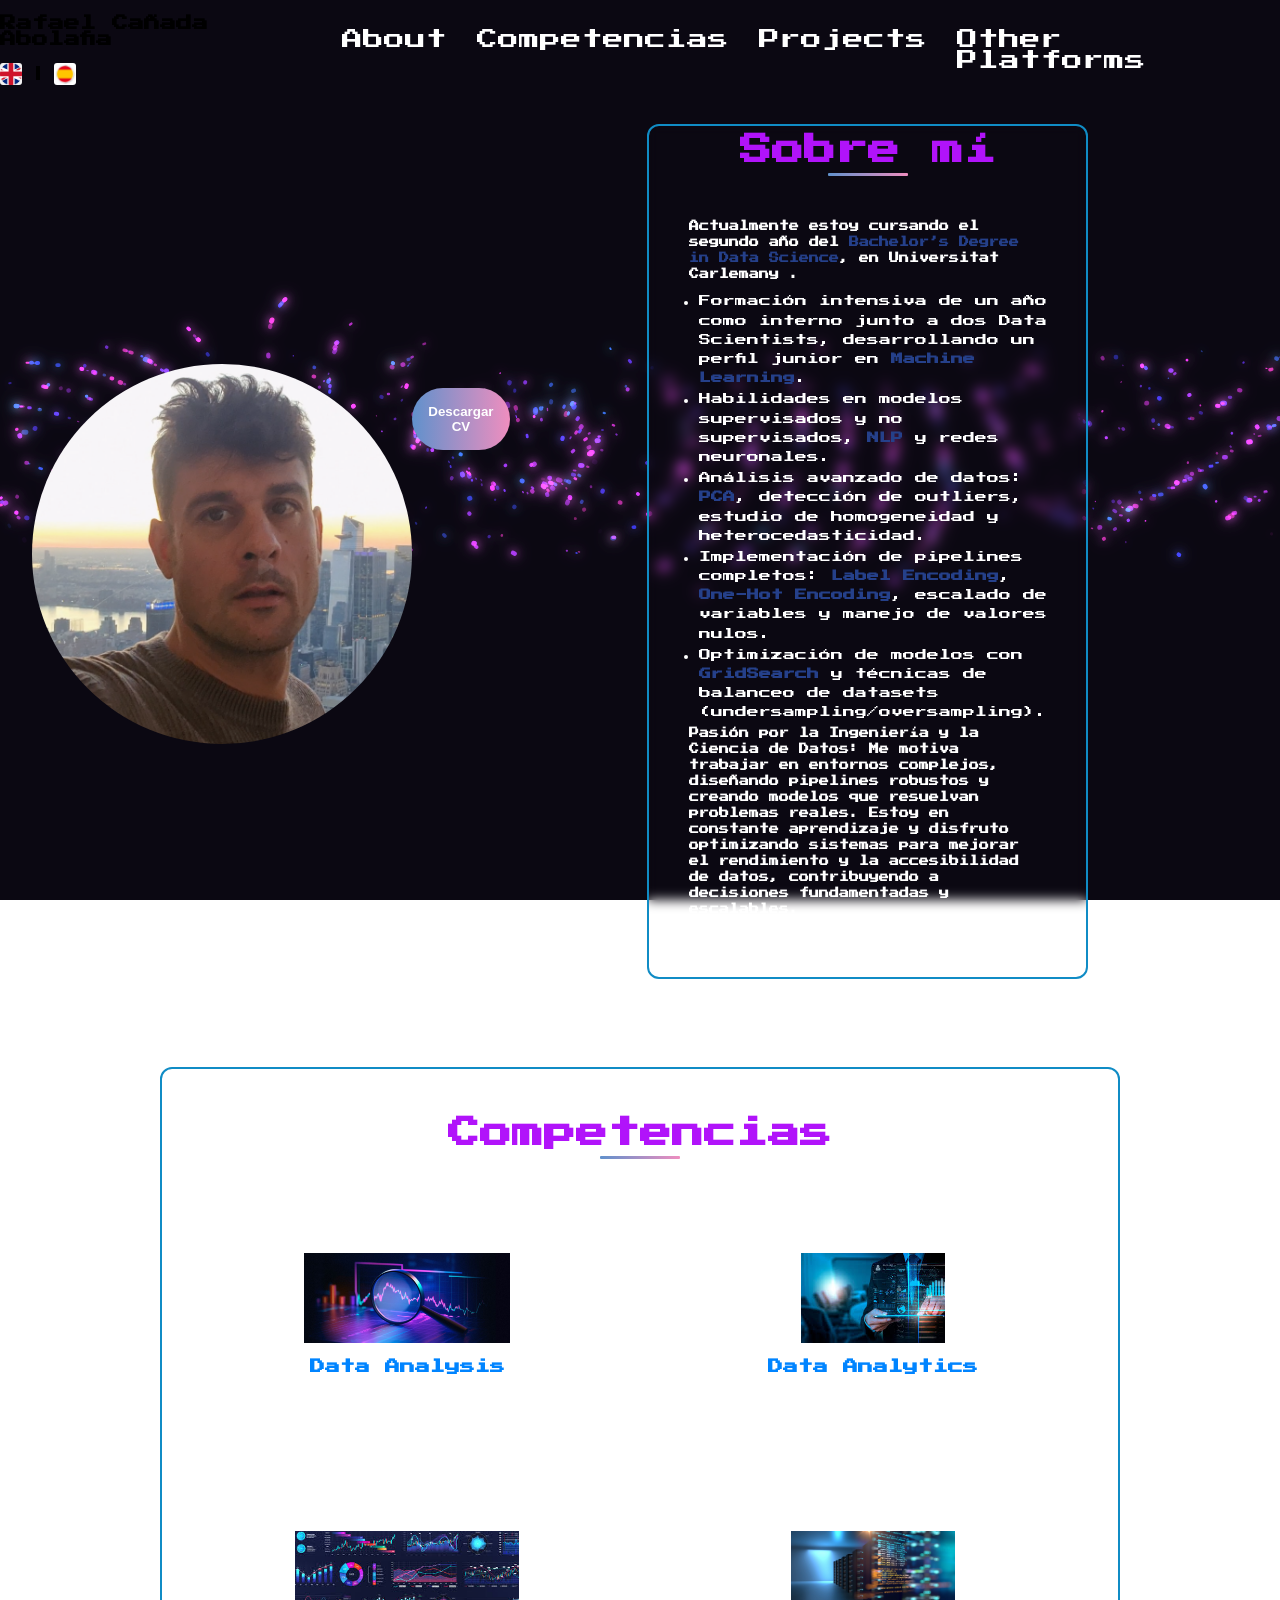
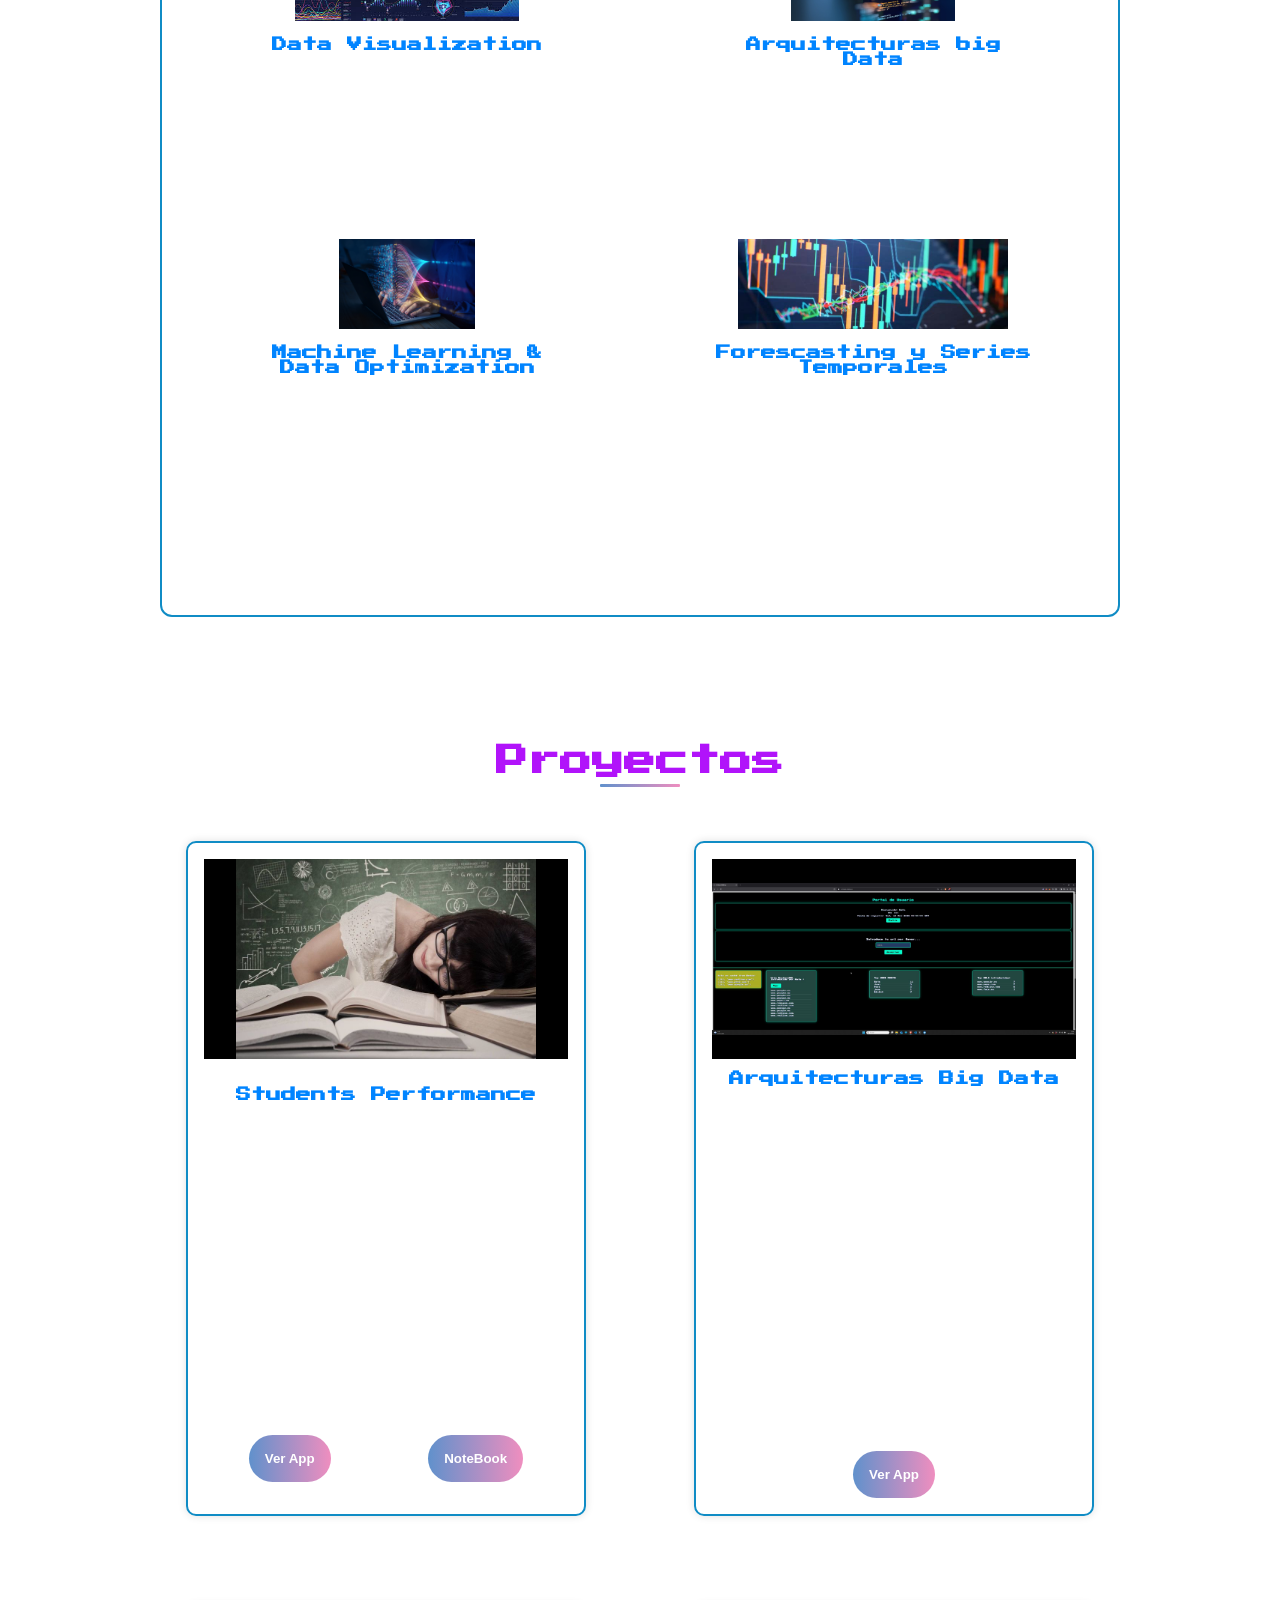
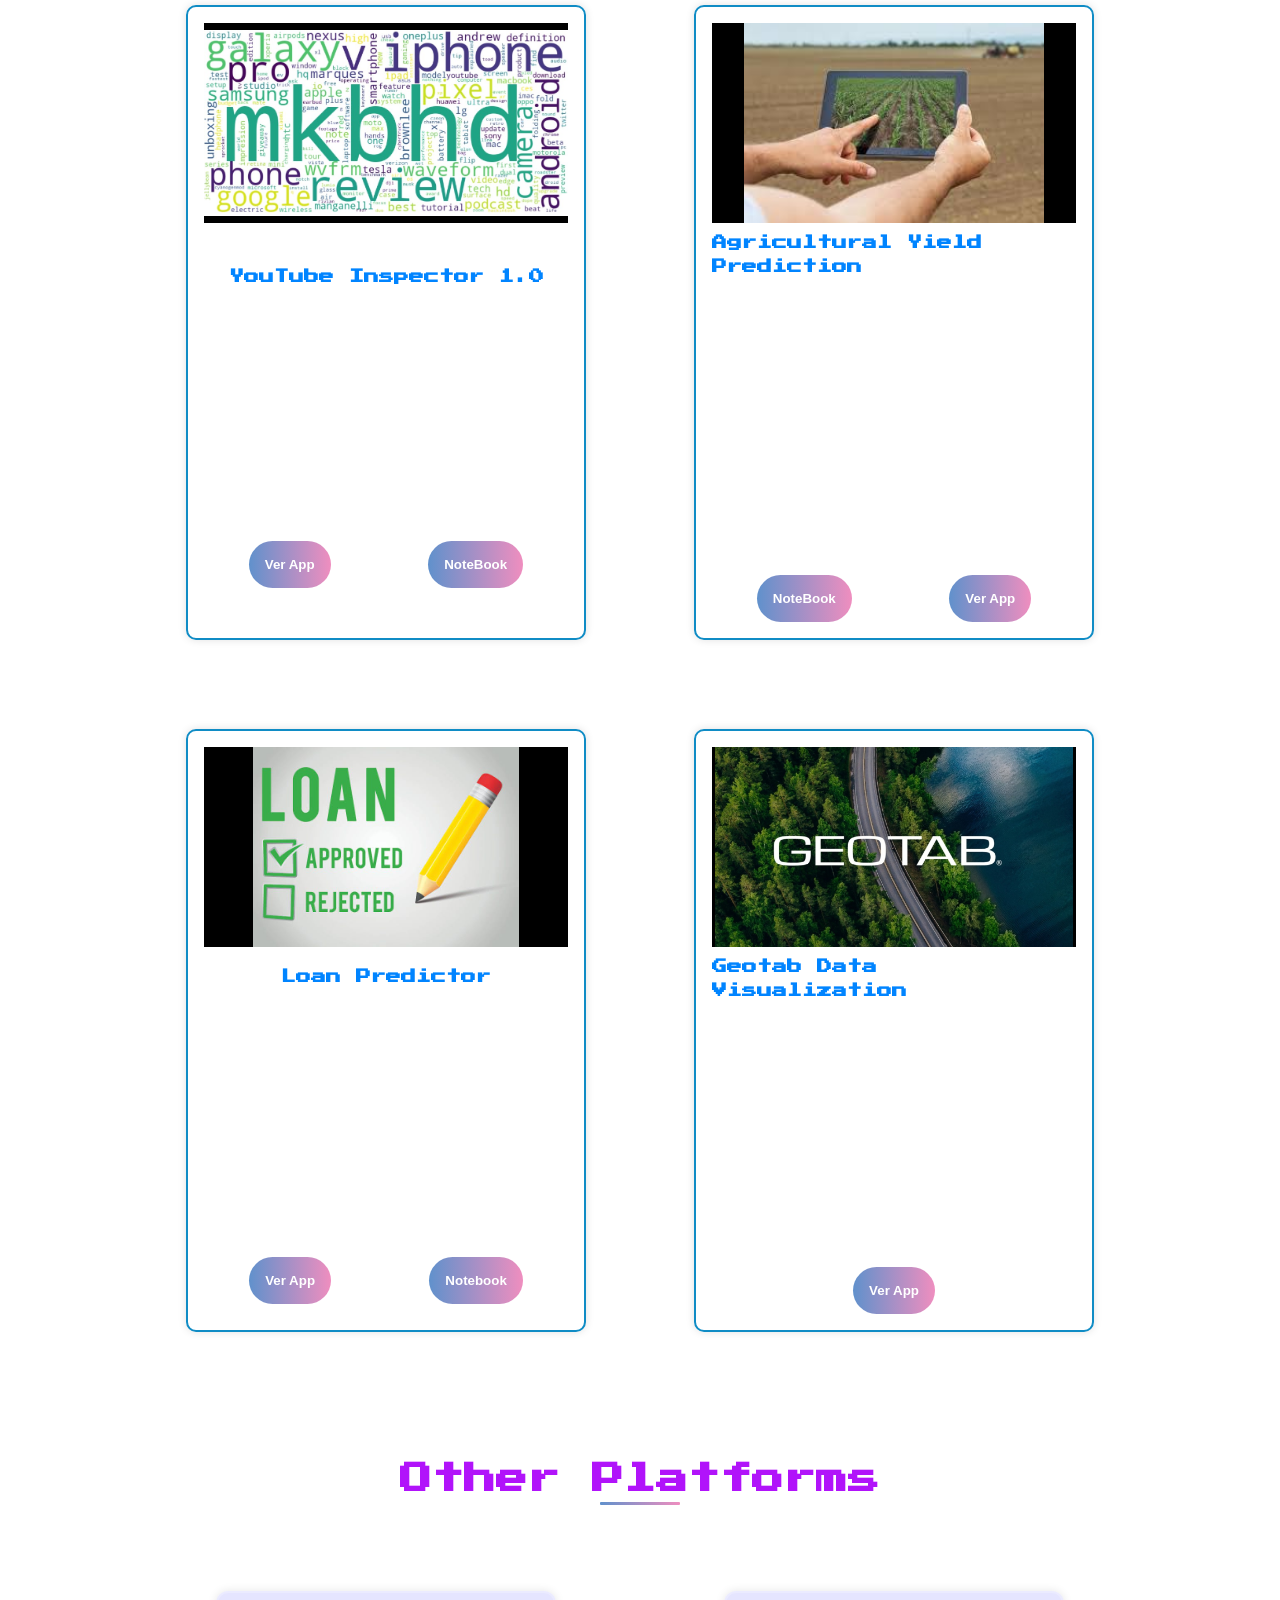
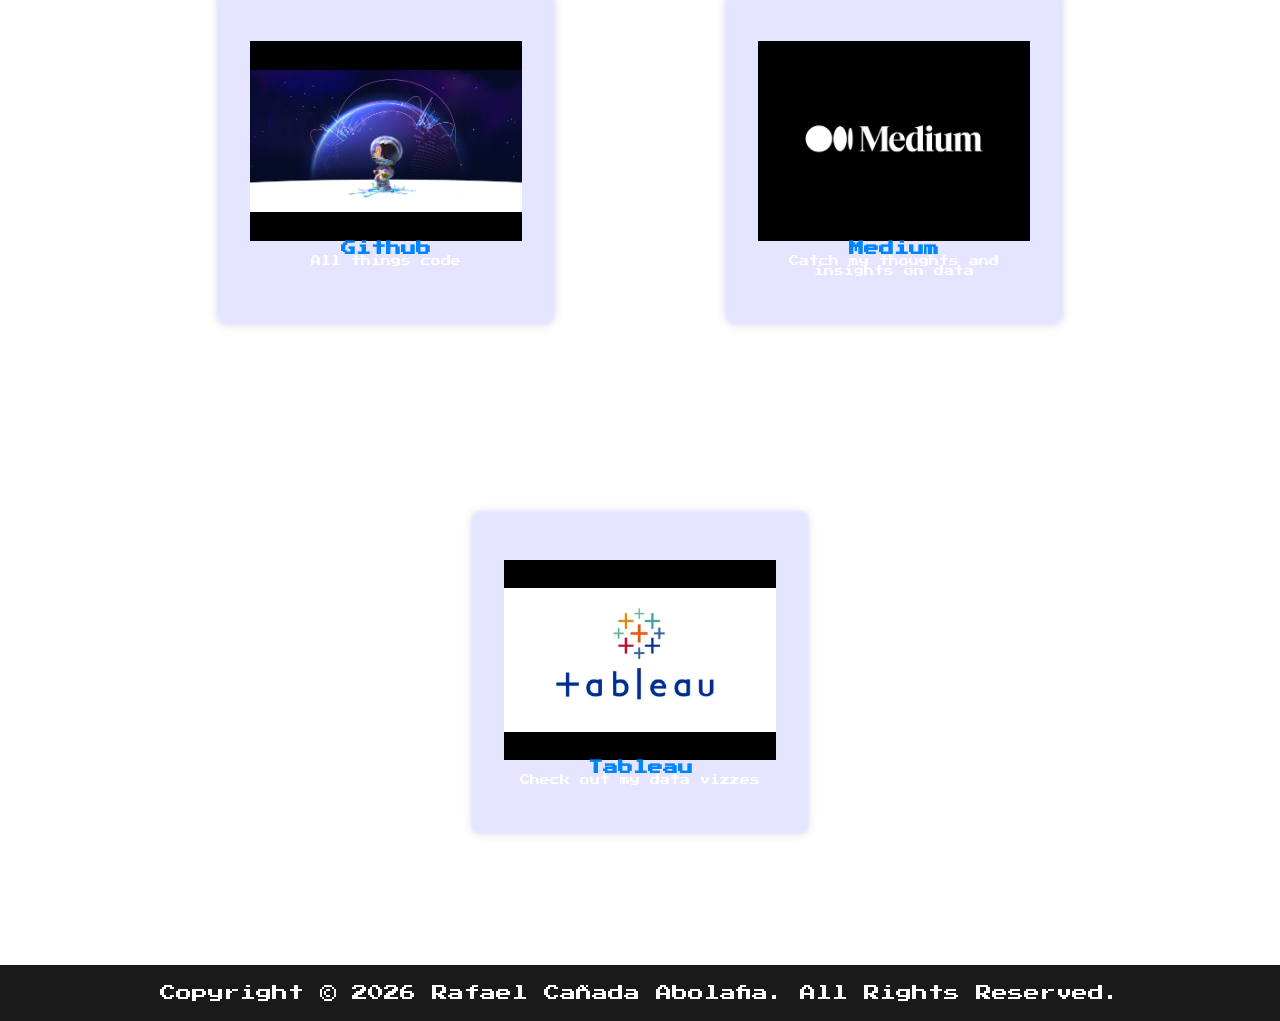
==== index.html @ ab8c044e "primera" ====
<!DOCTYPE html>
<html lang="en">
    
<!-- Mirrored from lanre-akinbo.github.io/portfolio/ by HTTrack Website Copier/3.x [XR&CO'2014], Tue, 23 Dec 2025 14:40:33 GMT -->
<!-- Added by HTTrack --><meta http-equiv="content-type" content="text/html;charset=utf-8" /><!-- /Added by HTTrack -->
<head>
        
        <meta charset="UTF-8">
        <meta name="viewport" content="width=device-width, initial-scale=1.0">
        <title>Rafael Cañada Abolafia | Data Scientist</title>
        <link rel="stylesheet" href="style.css">
        <link rel="stylesheet" href="mediaqueries.css">
        <link rel="icon" href="assets/square_logo.png" type="image/x-icon">
        

        
    </head>    
<body class="demo-1">
    <div class="content content--canvas"></div>
    <header>
        <nav id="nav">
            <div class="header">
                <div class="logo">
                    
                    <h4 >Rafael Cañada Abolafia</h4>
                    <br>
                    <div class="language-switcher">
                <a href="index2.html" title="English">
                    <img src="assets/en.png" alt="English" class="lang-flag">
                </a>

                <span>|</span>

                <a href="index.html" title="Español">
                    <img src="assets/es.png" alt="Español" class="lang-flag">
                </a>
                </div>
                </div>
                <ul class="nav-links">
                    <li><a href="#about">About</a></li>
                    <li><a href="#proficiencies">Competencias</a></li>
                    <li><a href="#projects">Projects</a></li>
                    <li><a href="#other-platforms">Other Platforms</a></li>
                    
                </ul>
            </div>
        </nav>
        <nav id="hamburger-nav">
            <div class="header">
                <div class="logo">
                    
                    
                </div>
                <div class="hamburger-menu">
                    <div class="hamburger-icon" onclick="toggleMenu()">
                        <span></span>
                        <span></span>
                        <span></span>
                    </div>
                    <div class="menu-links">
                        <li><a href="#about" onclick="toggleMenu()">About </a></li>
                        <li><a href="#proficiencies" onclick="toggleMenu()">Competencias</a></li>
                        <li><a href="#projects" onclick="toggleMenu()">Projects</a></li>
                        <li><a href="#other-platforms" onclick="toggleMenu()">Other Platforms</a></li>
                        
                    </div>
                </div>
            </div>
        </nav>
    </header>
    <main>
        
        <section id="profile">
            <div class="section_pic_container">
                <img src="assets/profile.png" alt="Rafael Cañada Abolafia" class="profile-pic" />
                <div class="btn_container">
                    <a href="assets/CV_Rafael_Cañada_Abolafia.pdf" download>
                        <button class="btn btn_color project_btn">Descargar CV</button>
                    </a>
                </div>
                <p class="section_text_p2"></p>
                <div class="btn_container">
                    
                </div>
            </div>
            <div class="section_text">
                <section id="about">
            
            <h1 class="title_2">Sobre mí</h1>
            <div class="text_container">
                <p>Actualmente estoy cursando el segundo año del <strong>Bachelor’s Degree in Data Science</strong>, en Universitat Carlemany .</p>


                <ul>
                    <li>Formación intensiva de un año como interno junto a dos Data Scientists, desarrollando un perfil junior en <strong>Machine Learning</strong>.</li>
                    <li>Habilidades en modelos supervisados y no supervisados, <strong>NLP</strong> y redes neuronales.</li>
                    <li>Análisis avanzado de datos: <strong>PCA</strong>, detección de outliers, estudio de homogeneidad y heterocedasticidad.</li>
                    <li>Implementación de pipelines completos: <strong>Label Encoding</strong>, <strong>One-Hot Encoding</strong>, escalado de variables y manejo de valores nulos.</li>
                    <li>Optimización de modelos con <strong>GridSearch</strong> y técnicas de balanceo de datasets (undersampling/oversampling).</li>
                </ul>
                <p>Pasión por la Ingeniería y la Ciencia de Datos: Me motiva trabajar en entornos complejos, diseñando pipelines robustos y creando modelos que resuelvan problemas reales. Estoy en constante aprendizaje y disfruto optimizando sistemas para mejorar el rendimiento y la accesibilidad de datos, contribuyendo a decisiones fundamentadas y escalables.</p>


            </div>

        </section>
                
            </div>
        </section>
        
        <section id="proficiencies">
            
            <h1 class="title_2">Competencias</h1>
            <div class="text_container">
                <!--<p>Puedo optimizar tus datos para obtener mejores resultados, tomar decisiones informadas y lograr ahorros de costes. Mi dominio de herramientas técnicas como SQL, Python, HTML y CSS, junto con el uso de librerías de ciencia de datos y machine learning como scikit-learn, combinado con sólidas habilidades blandas, me permite desarrollar soluciones de datos con impacto real.</p>-->

            </div>
            <div class="article_container">
                <article>
                    <img src="assets/data-analysis.png" alt="Data Analysis Icon" class="icon"/>
                    <div>
                        <h3>Data Analysis</h3>
                        <p>Descubro insights ocultos y patrones en los datos para identificar tendencias, anomalías y oportunidades que impulsen la toma de decisiones basadas en datos.</p>

                    </div>
                </article>
                <article>
                    <img src="assets/data-analytics.png" alt="Data Analytics Icon" class="icon"/>
                    <div>
                        <h3>Data Analytics</h3>
                        <p>Aprovecho el poder del análisis avanzado, incluyendo modelos predictivos y soluciones de aprendizaje automático, para anticipar resultados, optimizar procesos y obtener una ventaja competitiva.</p>
                    </div>
                </article>
                <article>
                    <img src="assets/data-visualization.png" alt="Data Visualization Icon" class="icon"/>
                    <div>
                        <h3>Data Visualization</h3>
                        <p>Transforma datos complejos en narrativas visuales claras y atractivas. Crea dashboards e informes personalizados para mejorar la comunicación y la comprensión de los datos.</p>
                    </div>
                </article>
                
                <article>
                    <img src="assets/front-end-web-development.png" alt="Front End Web Development Icon" class="icon"/>
                    <div>
                        <h3>Arquitecturas big Data</h3>
                        <p>Diseño y desarrollo de arquitecturas Big Data para gestionar grandes volúmenes de información, integrando workers con Celery, aplicaciones web con Flask y bases de datos SQL y NoSql (Redis) para asegurar procesos escalables y eficientes.</p>
                    </div>
                </article>
                <article>
                    <img src="assets/machine_learning.png" alt="Machine Learning Icon" class="icon"/>
                    <div>
                        <h3>Machine Learning & Data Optimization</h3>
                        <p>Desarrollo y optimización de modelos de Machine Learning supervisados y no supervisados, incluyendo clustering, NLP y redes neuronales, aplicando técnicas como GridSearch y undersampling para obtener predicciones precisas y eficientes.</p>
                    </div>
                </article>
                <article>
                    <img src="assets/square_logo.png" alt="Forescasting y Series Temporales" class="icon"/>
                    <div>
                        <h3>Forescasting y Series Temporales</h3>
                        <p>He trabajado con forecasting y análisis de series temporales aplicados a la predicción en mercados de cripto y bursátiles. He analizado tendencias, estacionalidades y patrones temporales para modelar la evolución de los datos. Estas técnicas me han permitido realizar predicciones basadas en información histórica de forma eficiente.</p>
                    </div>
                </article>
                
            </div>
        </section>
        <section id="projects">
            
            <h1 class="title_2">Proyectos</h1>
            <div class="details_container">
                <div class="details_container color_container">
                    <div class="subdetail_container">
                        <img src="assets/cyclistic.png" class="project_img"/>
                        <h2 class="projects_subtitle">Students Performance</h2>
                        <p>Este proyecto se centra en la predicción de calificaciones de exámenes utilizando el Huber Regressor, un modelo de regresión robusto capaz de manejar outliers. Se analizaron los datos con visualizaciones de variables continuas y categóricas para comprender mejor el dataset. Se construyó un pipeline que gestiona valores nulos y codificación de variables categóricas, rellenando los faltantes con la moda. Además, se empleó GridSearch para ajustar los hiperparámetros y optimizar el rendimiento del modelo. </p>
                        <div class="btn_container">
                            <button class="btn btn_color project_btn"
                                onclick="window.open('https://student-performancee.streamlit.app/', '_blank')">
                                Ver App
                            </button>
                        </div>
                        <div class="btn_container">
                            <button class="btn btn_color project_btn"
                                onclick="window.open('https://github.com/falin23333/Student-Performance/blob/main/students.ipynb', '_blank')">
                                NoteBook
                            </button>
                        </div>

                    </div>
                    <div class="subdetail_container">
                        <img src="assets/stock-price-web-app.jpg" class="project_img"/>
                        <h2 class="projects_subtitle">Arquitecturas Big Data</h2>
                        <p>Flask + Celery + Redis + Supabase Este proyecto pone en práctica los fundamentos básicos de una arquitectura Big Data y sistemas escalables, enfocándose en la gestión eficiente de grandes volúmenes de información sin saturar la base de datos. En lugar de acceder directamente a la base de datos ante múltiples peticiones simultáneas, se aplica una arquitectura asíncrona y desacoplada para reducir latencia y evitar cuellos de botella. La solución se basa en Flask como servidor web, Redis como sistema de caché y cola FIFO, Celery para el procesamiento asíncrono de tareas y Supabase (PostgreSQL) como base de datos para la persistencia final de los datos.</p>
                        <div class="btn_container">
                            <button class="btn btn_color project_btn"
                                onclick="window.open('https://github.com/falin23333/Arquitecturas_Big_data', '_blank')">
                                Ver App
                            </button>
                        </div>

                    </div>
                    <div class="subdetail_container">
                        <img src="assets/mkbhd-youtube.jpg" class="project_img"/>
                        <h2 class="projects_subtitle">YouTube Inspector 1.0</h2>
                        <p>
                        <strong>YT Sentiment Inspector v1.0</strong> analiza comentarios de hasta cinco vídeos de YouTube para evaluar el sentimiento del público. Incluye WordClouds, gráficos de frecuencia y detección de sarcasmo y lenguaje ofensivo con modelo previamente entrenados con XGBClassifier, utilizando NLTK (SIA) para un análisis fiable.
                        </p>

                        <div class="btn_container">
                            <button class="btn btn_color project_btn"
                                onclick="window.open('https://ytsentimentinspector-aqfycymbe3vtlucpfvsjag.streamlit.app/', '_blank')">
                                Ver App
                            </button>
                        </div>

                        <div class="btn_container">
                            <button class="btn btn_color project_btn"
                                onclick="window.open('https://github.com/falin23333/YT_Sentiment_Inspector/blob/main/YT_Predictor.ipynb', '_blank')">
                                NoteBook
                            </button>
                        </div>
                       
                    </div>
                    <div class="subdetail_container">
                        <img src="assets/clustering-analysis.jpg" class="project_img"/>
                        <h2 class="projects_subtitle">Agricultural Yield Prediction</h2>
                        <p>
                        <br>
                        Dataset: 28,242 records with agricultural production and environmental factors across multiple countries.<br>
                        Features: rainfall, temperature, pesticide usage, crop type, geographic area.<br>
                        Goal: Predict crop yield (<em>hg/ha</em>) using Machine Learning.<br>
                        Performance: <strong>MSE:</strong> 147,928,888.34, <strong>RMSE:</strong> 12,162.60, <strong>MAE:</strong> 3,653.40, <strong>R²:</strong> 0.98.<br>
                        Insights: Understand how climate and environmental conditions affect agricultural productivity.
                        </p>

                        <div class="btn_container">
                            <button class="btn btn_color project_btn"
                                onclick="window.open('https://github.com/falin23333/CROPv3/blob/main/notebook.ipynb', '_blank')">
                                NoteBook
                            </button>
                        </div>

                        <div class="btn_container">
                            <button class="btn btn_color project_btn"
                                onclick="window.open('https://github.com/falin23333/CROPv3', '_blank')">
                                Ver App
                            </button>
                        </div>
                        
                    </div>
                    <div class="subdetail_container">
                        <img src="assets/loan.png" class="project_img"/>
                        <h2 class="projects_subtitle">Loan Predictor</h2>
                        <p>
                        <strong>Predicción de Riesgo Hipotecario</strong>. Proyecto de Machine Learning orientado a predecir si un cliente pagará su deuda bancaria. Tras un análisis EDA y el tratamiento del fuerte desbalanceo de clases, se entrenaron y evaluaron múltiples modelos. El modelo final seleccionado fue <strong>AdaBoost</strong>, integrado en un pipeline de preprocesamiento y optimización con GridSearch, alcanzando un <strong>Accuracy del 87%</strong>, <strong>Recall del 69%</strong> y <strong>Precision del 100%</strong>.
                        </p>

                       <div class="btn_container">
                            <button class="btn btn_color project_btn"
                                onclick="window.open('https://github.com/falin23333/LOAN', '_blank')">
                                Ver App
                            </button>
                        </div>
                        <div class="btn_container">
                            <button class="btn btn_color project_btn"
                                onclick="window.open('https://github.com/falin23333/LOAN/blob/main/loan.ipynb', '_blank')">
                                Notebook
                            </button>
                        </div>

                    </div>
                    <div class="subdetail_container">
                        <img src="assets/churn.png" class="project_img"/>
                        <h2 class="projects_subtitle">Geotab Data Visualization</h2>
                        
                        <p>
                        Proyecto práctico utilizando la <strong>API de Geotab</strong> para la <strong>visualización de datos en tiempo real</strong>. 
                        En este proyecto analizo kilómetros recorridos fuera de horario, dentro de la jornada laboral, errores de los vehículos y su ubicación. 
                        También genero <strong>gráficos interactivos</strong> y mapas de <strong>puntos calientes</strong> que muestran las zonas donde los vehículos suelen transitar con mayor frecuencia, 
                        aplicando técnicas de análisis de telemetría para una mejor eficiencia operativa.
                        </p>
                        

                        <div class="btn_container">
                            <button class="btn btn_color project_btn"
                                onclick="window.open('https://appgeo-kp6hw2qejh2hgswvzeaqpr.streamlit.app/', '_blank')">
                                Ver App
                            </button>
                        </div>

                         
                    </div>
                </div>
            </div>      
        </section>
        <section id="other-platforms">
            
            <h1 class="title_2">Other Platforms</h1>
            <div class="details_container">
                <div class="details_container color_container">
                    <div class="sub-detail_container">
                        <a href="https://github.com/falin23333" class="platform-link">
                            <img src="assets/github.jpg" class="project_img" />
                            <h2 class="projects_subtitle">Github</h2>
                            <p>All things code</p>
                        </a>
                    </div>
                    <div class="sub-detail_container">
                        <a href="" class="platform-link">
                            <img src="assets/medium.png" class="project_img" />
                            <h2 class="projects_subtitle">Medium</h2>
                            <p>Catch my thoughts and insights on data</p>
                        </a>
                    </div>
                    <div class="sub-detail_container">
                        <a href="" class="platform-link">
                            <img src="assets/tableau.jpg" class="project_img" />
                            <h2 class="projects_subtitle">Tableau</h2>
                            <p>Check out my data vizzes</p>
                        </a>
                    </div>
                </div>
            </div>
        </section>        
        
        <footer class="footer">
            <p>Copyright &#169; 2026 Rafael Cañada Abolafia. All Rights Reserved.</p>
        </footer>
    </main>
    <script src="js/noise.min.js"></script>
    <script src="js/util.js"></script>
    <script src="js/swirl.js"></script>
    <script src="script.js"></script>
    <!-- EmailJS -->
    
</body>

<!-- Mirrored from lanre-akinbo.github.io/portfolio/ by HTTrack Website Copier/3.x [XR&CO'2014], Tue, 23 Dec 2025 14:40:39 GMT -->
</html>
---- style.css ----
/* GENERAL */

/*@import url('https://fonts.googleapis.com/css2?family=Poppins:wght@300;400;500;600&amp;display=swap');*/
@import url('https://fonts.googleapis.com/css2?family=Open+Sans:ital,wght@0,300..800;1,300..800&family=Press+Start+2P&family=Roboto:ital,wght@0,100..900;1,100..900&display=swap');
.press-start-2p-regular {
  font-family: "Press Start 2P", system-ui;
  font-weight: 400;
  font-style: normal;
}
* {
    margin: 0;
    padding: 0;
    box-sizing: border-box;
}
.profile-pic {
    width: 380px;       /* Ajusta el tamaño que necesites */
    height: 380px;      /* Mantén ancho y alto iguales para un círculo perfecto */
    border-radius: 50%; /* Esto hace que la imagen sea circular */
    object-fit: cover;  /* Asegura que la imagen mantenga su proporción y se recorte correctamente */
}
.content--canvas {
    position: fixed;
    inset: 0;
    z-index: -1;
    pointer-events: none;
    background: radial-gradient(circle at center, rgba(20,15,40,0.8) 0%, rgba(15,10,30,1) 100%);
}

canvas {
    position: absolute;
    inset: 0;
    width: 100%;
    height: 100%;
}
.language-switcher {
    display: flex;
    align-items: center;
    gap: 8px;
}

.lang-flag {
    width: 22px;
    height: 16px;
    object-fit: cover;
    border-radius: 3px;
    cursor: pointer;
    transition: transform 0.2s ease, opacity 0.2s ease;
}

.lang-flag:hover {
    transform: scale(1.1);
    opacity: 0.85;
}
html, body {
    background:transparent;
    font-family: "Press Start 2P", system-ui;
}
.text_container {
    color: white;              /* Texto blanco */
    background: transparent;    /* Fondo transparente si el contenedor es morado */
    padding: 20px;              /* Espacio interno */
    line-height: 1.6;           /* Mejor lectura */
    font-size: 12px;            /* Tamaño legible */
    font-family: "Press Start 2P", system-ui;
    text-align: center;           /* Alinea todo el texto a la izquierda */
}

.text_container ul {
    list-style: disc;           /* Viñetas normales */
    padding-left: 10px;         /* Separación de la lista del borde */
    margin-top: 10px;
    text-align: left; 
}

.text_container ul li {
    margin-bottom: 2px;        /* Separación entre ítems */
    color: white;               /* Asegura que el texto de la lista sea blanco */
}

.text_container strong {
    color: #25408a;            /* Amarillo para resaltar lo importante */
}
h1 {
    color: #ffffff;
}
h2 {
    color: #0084ff;
    
}
h3 {
    color: #bbbbbb;
    font-size: 2px;
}
html {
    scroll-behavior: smooth;
}

p {
    color: #ffffff; /* letraws del proyectos */
    
}

/* TRANSITION */

a,
.btn {
    transition: color 0.3s ease, background-color 0.3s ease;
}

/* DESKTOP NAV */

.header {
    width: 100%;
    padding: 15px 0px;
    display: flex;
    justify-content: space-around;
    align-items: center;
}

nav {
    width: 100%;
    display: flex;
    align-items: center;
}

nav ul {
    list-style: none;
    display: flex;
    margin-right: 20px;
}

nav ul li {
    margin: 0 15px;
}

.nav-links {
    list-style: none;
    margin-top: 0;
    font-size: 1.3rem;
}

.logo img {
    max-width: 50px;
    height: auto;
}

a {
    color: rgb(255, 255, 255);
    text-decoration: none;
    text-decoration-color: white;
}

a:hover {
    color: rgb(96, 145, 204);
    text-decoration: underline;
    text-underline-offset: 1rem;
    text-decoration-color: rgb(96, 145, 204);
}

/* HAMBURGER MENU */

#hamburger-nav {
    display: none;
}

.hamburger-menu {
    position: relative;
    display: inline-block;
}

.hamburger-icon {
    display: flex;
    flex-direction: column;
    justify-content: space-between;
    height: 24px;
    width: 30px;
    cursor: pointer;
}

.hamburger-icon span {
    width: 100%;
    height: 2px;
    background-color: black;
    transition: all 0.3 ease-in-out;
}

.menu-links {
    position: absolute;
    top: 100%;
    right: 0%;
    background-color: white;
    width: fit-content;
    max-height: 0;
    overflow: hidden;
    transition: all 0.3 ease-in-out;
}

.menu-links a {
    display: block;
    padding: 10px;
    text-align: center;
    font-size: 1.2rem;
    color: rgb(65, 71, 126);
    text-decoration: none;
    transition: all 0.3 ease-in-out;
}

.menu-links a:hover {
    color: rgb(96, 145, 204);
}

.menu-links li {
    list-style: none;
}

.menu-links.open {
    max-height: 300px;
}

.hamburger-icon.open span:nth-child(1) {
    transform: rotate(45deg) translate(10px, 5px);
}

.hamburger-icon.open span:nth-child(2) {
    opacity: 0;
}

.hamburger-icon.open span:nth-child(3) {
    transform: rotate(-45deg) translate(10px, -5px);
}

.hamburger-icon span:nth-child(1),
.hamburger-icon span:nth-child(2),
.hamburger-icon span:nth-child(3) {
    transform: none;
}

/* SECTIONS */

main {
    margin-top: 60px;
}

section {
    padding-top: 4vh;
    margin: 0 10rem;
    box-sizing: border-box;
    min-height: fit-content;
}

.section-container {
    display: flex;
}

/* PROFILE SECTION */

#profile {
    display: flex;
    justify-content: center;
    align-items: center;
    gap: 5rem;
    height: 15vh;
}

.section_pic_container {
    display: flex;
    height: 375px;
    width: 375px;
    margin: auto 0;
}

.section_text {
    align-self: center;
    text-align: center;
}

.section_text p {
    font-weight: 600;
}

.section_text_p1 {
    text-align: center;
}

.section_text_p2 {
    font-size: 1.5rem;
    margin-bottom: 1rem;
}

.title_1 {
    font-family: 'Franklin Gothic Medium', 'Arial Narrow', Arial, sans-serif;
    font-size: 40px;
    text-align: right;
    padding: auto;
    color: #25408a;

}

.btn_container {
    margin-top: 1.5rem;
    text-align: center;
    
}

.btn_color {
    background: linear-gradient(90deg, #6091cc, #ef8ebf);
    border: none;
    color: white;
    padding: 1rem 1rem;
    font-weight: 600;
    border-radius: 2rem;
    cursor: pointer;
    transition: background-color 0.3s ease, transform 0.2s ease;
}

.btn_color:hover {
    background-color: #4f7ebf;
    transform: scale(1.05);
}

/* ABOUT SECTION */

#about {
    padding: 4rem 0;
    text-align: center;
    padding: 0.5rem 1.2rem;
    border: 2px solid rgb(16, 140, 197);
    border-radius: 12px;
    background: transparent;
    backdrop-filter: blur(6px);
    font-size: 8px;
    
}

.title_2 {
    font-size: 2.0rem;
    position: relative;
    color: #b113fa;
}

.title_2::after {
    content: "";
    position: absolute;
    bottom: -10px;
    left: 50%;
    transform: translateX(-50%);
    width: 80px;
    height: 3.5px;
    background: linear-gradient(90deg, #6091cc, #ef8ebf);
    border-radius: 1px;
}

.text_container {
    margin: 2rem auto;
    text-align: right;
    
}

.text_container p {
    
    color: #ffffff;
    line-height: 1.6;
    text-align: left;
    font-size: 10px;
}

/* PROFICIENCIES SECTION */

#proficiencies {
    text-align: center;
    display: inline-block;

    padding: 3rem 2rem;

    border: 2px solid rgb(16, 140, 197);
    border-radius: 12px;
    /*background: rgba(139, 89, 131, 0.1);*/
    backdrop-filter: blur(6px);
    font-size: 10px;
    margin-top: 4rem;
    margin-bottom: 4rem;
}
.article_container {
    display: flex;
    flex-wrap: wrap;
    justify-content: space-around;
    gap: 2.5rem;
    
    
}
footer.footer {
    background-color: #1a1a1a; /* Aquí pones el color que quieras */
    color: white; /* Cambia el color del texto para que contraste */
    padding: 20px; /* Ajusta el padding si quieres más espacio */
    text-align: center; /* Centra el texto */
}
article {
    display: flex;
    flex-direction: column;
    align-items: center;
    max-width: 320px;
    text-align: center;
}

article .icon {
    cursor: pointer;
    height: 90px;
    margin-bottom: 1rem;
}

article h3 {
    font-size: 15px;
    color: #0084ff;
    margin-bottom: 12px;
}

article p {
    color: #ffffff;
    line-height: 1.5;
    text-align: justify;
}

/* PROJECTS SECTION */

#projects {
    padding: 4rem 0;
    text-align: center;
}

.details_container {
    display: flex;
    flex-wrap: wrap;
    justify-content: space-around;
    gap: 3.5rem;
    margin-top: 1rem;
    font-size: 10px;
    color: #ffffff;
    margin-bottom: 1px;
    
    
    
}

.subdetail_container {
    /*background-color: rgb(148, 168, 187);*/
    
    border-radius: 10px;
    padding: 1rem 1rem;   /* ⬅ menos espacio interno */
    max-width: 400px;        /* ⬅ más estrecho */
    text-align: left;

    box-shadow: 0px 0px 8px rgba(0, 0, 0, 0.12);
    transition: transform 0.2s ease-in-out;
    
    border: 2px solid rgb(16, 140, 197);
    /*background: rgba(139, 89, 131, 0.1);*/
    backdrop-filter: blur(5px);
    margin-bottom: 12px;
    font-size: 15px;
    display: flex;
    flex-wrap: wrap;
    justify-content: space-around;
    gap: 0.5rem;
    margin-top: 2rem;
    font-size: 10px;
    color: #ffffff;
    margin-bottom: 1px;
    line-height: 1.6;
     /* ⬅ cambiar la fuente de los proyectos */
}
       /* ⬅ menos espacio vertical */
    


.subdetail_container:hover {
    transform: scale(1.02);
    box-shadow: 0px 0px 15px rgba(0, 0, 0, 0.2);
}

.project_img {
    width: 100%;
    height: 200px;
    object-fit: contain;
    background-color: #000; /* opcional */
}

/* OTHER PLATFORMS SECTION */

#other-platforms {
    padding: 4rem 0;
    text-align: center;
}

.sub-detail_container {
    
    border: 1px solid #ddd;
    border-radius: 5px;
    padding: 1.5rem;
    max-width: 340px;
    text-align: center;
    box-shadow: 0px 0px 10px rgba(0, 0, 0, 0.1);
    transition: transform 0.2s ease-in-out;
    text-align: center;
    display: inline-block;

    padding: 3rem 2rem;

    border: 2px solid rgba(255, 255, 255, 0.25);
    border-radius: 12px;
    background: rgba(4, 0, 255, 0.1);
    backdrop-filter: blur(6px);

    margin-top: 4rem;
    margin-bottom: 4rem;
}

.sub-detail_container:hover {
    transform: scale(1.02);
    box-shadow: 0px 0px 15px rgba(0, 0, 0, 0.2);
}

a.platform-link {
    color: black;
    text-decoration: none;
    text-decoration-color: none;
}

/* CONTACT SECTION */

#contact {
    padding: 4rem 0;
    text-align: center;
}

.contact-container {
    display: flex;
    flex-wrap: wrap;
    justify-content: space-around;
    gap: 2rem;
    padding: 2rem;
}

.contact-card {
    flex: 1;
    text-align: left;
}

.contact-form {
    max-width: 400px;
    margin: 0 auto;
}

.form-group {
    margin-bottom: 1rem;
}

label {
    display: block;
    font-weight: 600;
    margin-bottom: 0.5rem;
}

.form-group input,
.form-group textarea {
    width: 100%;
    padding: 0.5rem;
    font-size: 1rem;
    border: 1px solid #ccc;
    border-radius: 5px;
}

textarea {
    resize: none;
}

.submit-button {
    background: linear-gradient(90deg, #6091cc, #ef8ebf);
    border: none;
    color: white;
    padding: 1rem 2rem;
    font-weight: 600;
    border-radius: 5px;
    cursor: pointer;
    transition: background-color 0.3s ease, transform 0.2s ease;
}

.submit-button:hover {
    background-color: #4f7ebf;
    transform: scale(1.05);
}

.contact-info {
    text-align: left;
    flex: 1;
    max-width: 400px;
}

.info-item {
    display: flex;
    align-items: center;
    margin-bottom: 0.3rem;
}

.contact-icon {
    width: 24px;
    height: 24px;
    margin-right: 1rem;
}

.contact-info h2 {
    font-size: 1.5rem;
}

.contact-info a {
    color: #ffffff;
    text-decoration: none;
}

.contact-info a:hover {
    color: rgb(96, 145, 204);
}

/* FOOTER SECTION */

footer {
    padding: 2rem 0;
    text-align: center;
    background-color: #F9F9F7;
}

footer p {
    margin: 0;
}

footer p::before {
    font-size: 1.2rem;
    margin-right: 0.5rem;
}
---- mediaqueries.css ----
@media screen and (max-width: 1400px) {
    #profile {
        height: 83vh;
        margin-bottom: 6rem;
    }
    .about-containers {
        flex-wrap: wrap;
    }
}

@media screen and (max-width: 1200px) {
    #nav {
        display: none;
    }
    #hamburger-nav {
        display: flex;
    }
    #experience, .experience-details-container {
        margin-top: 2rem;
    }
    #about {
        padding: 0 0;
    }
    #profile,
    .section-container {
        display: block;
    }
    section, .section-container {
        height: fit-content;
    }
    section {
        margin: 0 5%;
    }
    .section_pic_container {
        width: 275px;
        height: 275px;
        margin: 0 auto 2rem;
    }
    .about-containers {
        margin-top: 0;
    }
    article {
        max-width: 300px;
    }
    article .icon {
        height: 90px;
    }
    .subdetail_container {
        max-width: 470px;
    }
    .sub-detail_container {
        max-width:300px ;
    }
}

@media screen and (max-width: 768px) {
    .header {
        padding: 15px 20px;
        justify-content: space-between;
    }
    .hamburger-icon {
        width: 25px;
    }
    .logo img {
        max-width: 35px;
    }
    #profile {
        height:72vh;
        margin-bottom: 0;
    }
    .about-containers, .contact-info-upper-container,
    .btn-container {
        flex-wrap: wrap;
    }
    .menu-links a, .nav-links li a {
        font-size: 0.9rem;
    }
    article, .sub-detail_container, .subdetail_container, .info-item p, .contact-info a {
        font-size:0.9rem;
    }
    .nav-links {
        flex-direction: column;
        gap: 0.5rem;
        text-align: center;
    }
    .section_pic_container {
        width: 250px;
        height: 250px;
        margin: 0 auto 2rem;
    }
    .section_text {
        width: 100%;
    }
    .section_text_p1 {
        font-size: 0.8rem;
    }
    .section_text_p2 {
        font-size: 1rem;
    }
    .title_1, .title_2 {
        font-size: 1.6rem;
    }
    .title_2::after {
        width: 70px;
    }
    .text-container {
        text-align: justify;
    }
    .text_container p {
        font-size: 0.9rem;
        line-height: 1.4;
    }
    #about, #proficiencies, #other-platforms {
        padding: 0 0;
    }
    #proficiencies {
        margin-top:5rem;
    }
    #projects {
        padding: 5rem 0;
    }
    #contact {
        padding: 2.5rem 0;
        margin-top: 2.5rem;
    }
    .article_container {
        gap: 0;
    }
    article {
        max-width: 100%;
    }
    article .icon {
        height: 70px;
    }
    article h3, .projects_subtitle, .contact-info h2 {
        font-size: 1rem;
    }
    .details_container {
        gap: 2rem;
    }
    footer {
        padding: 1rem 0;
    }    
    footer p {
        font-size: 0.7rem;
    }
    .btn_container {
        margin-top: 1rem;
        text-align: center;
    }
    .btn_color {
        padding: 0.8rem 1rem;
        font-size: 0.8rem;
    }
    .btn_color:hover {
        transform: scale(1);
    }
    .subdetail_container {
        max-width: 325px;
    }
    .sub-detail_container {
        max-width: 250px;
    }
    article p {
        text-align: center;
    }
    .text_container p {
        text-align: center;
    }
    .contact-container {
        flex-direction: column;
        padding-bottom: 0rem;
    }
    .contact-card {
        max-width: 100%;
    }
    .contact-info {
        max-width: 100%;
        text-align: center;
    }
    .form-group input,
    .form-group textarea {
        width: 100%;
    }
    .submit-button {
        width: 100%;
        font-size: 0.8rem;
        margin-top: 1rem;
    }
    .info-item {
        text-align: center;
        justify-content: center;
        margin-bottom: 0.25rem;   
    }
    label {
        font-size: 0.85rem;
        margin-bottom: 0.25rem;
    }
}

@media screen and (max-width: 600px) {
    main {
        margin-top: 40px;
    }
}
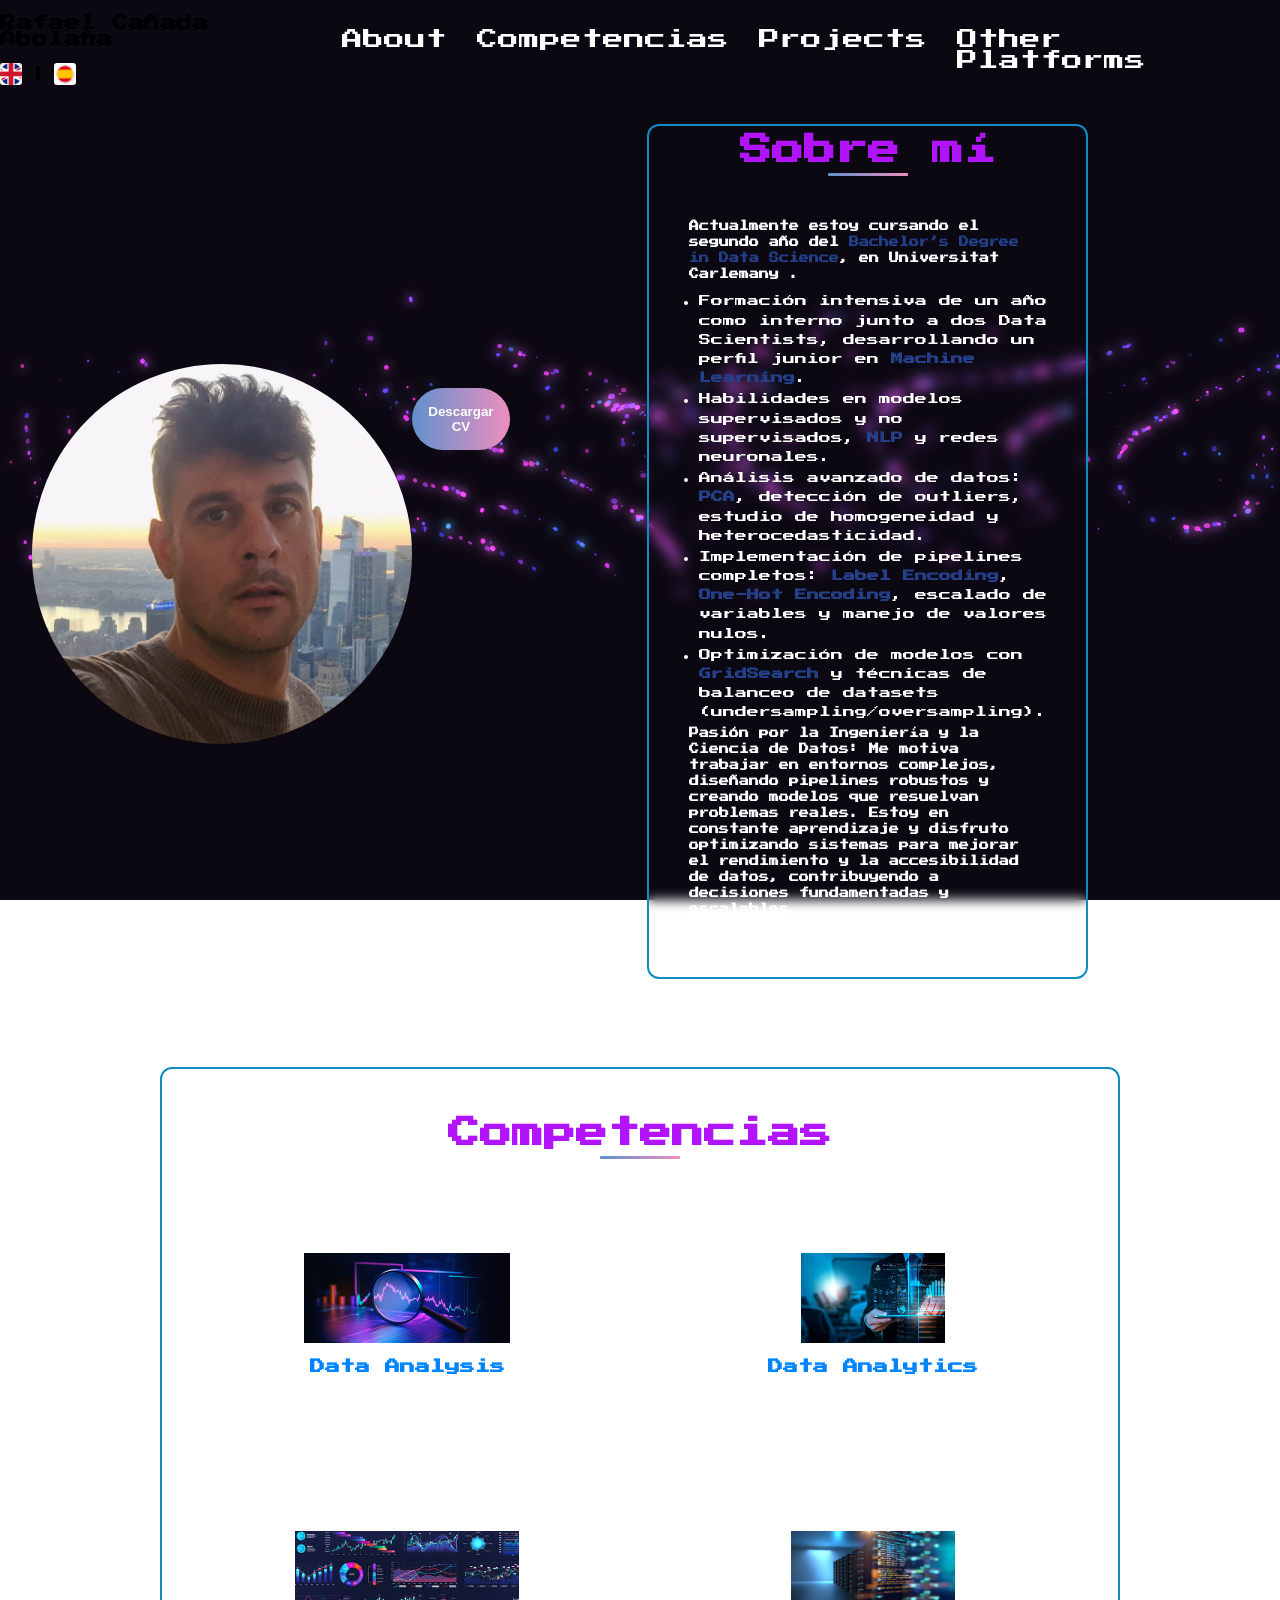
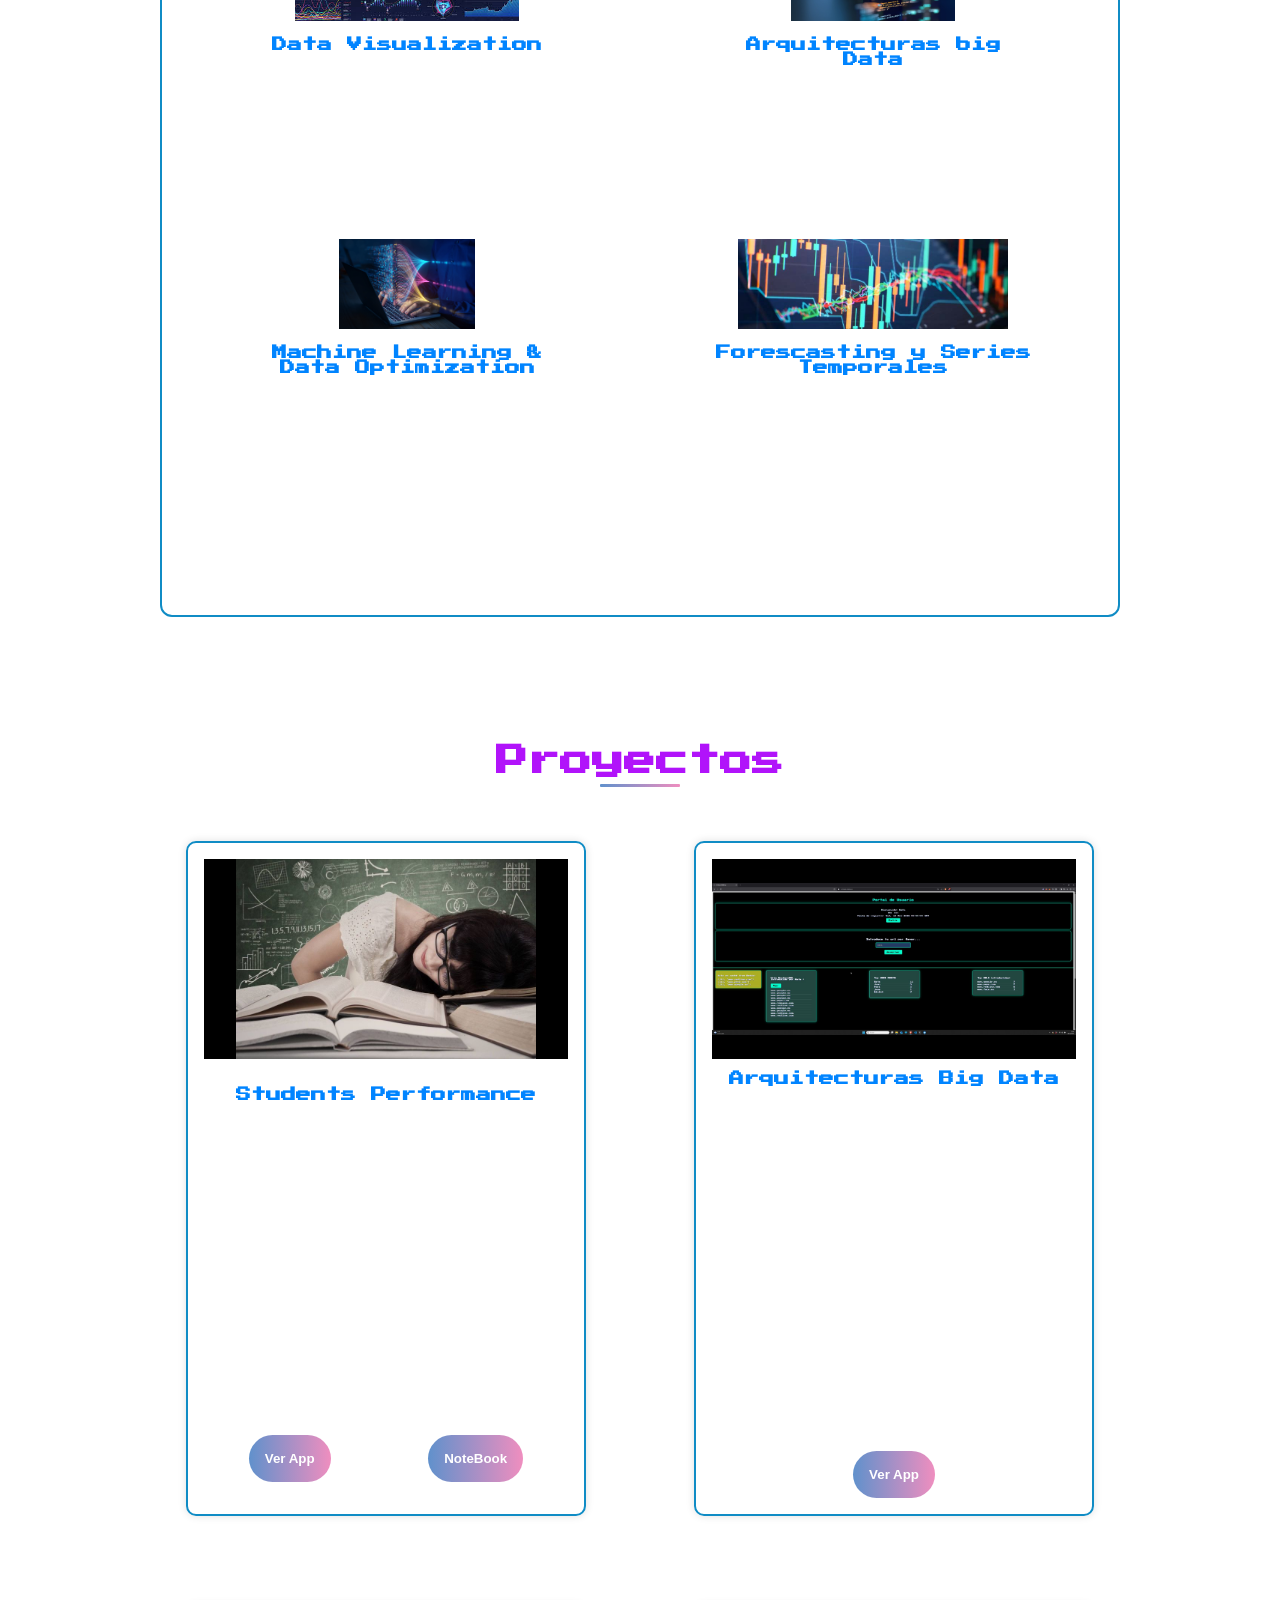
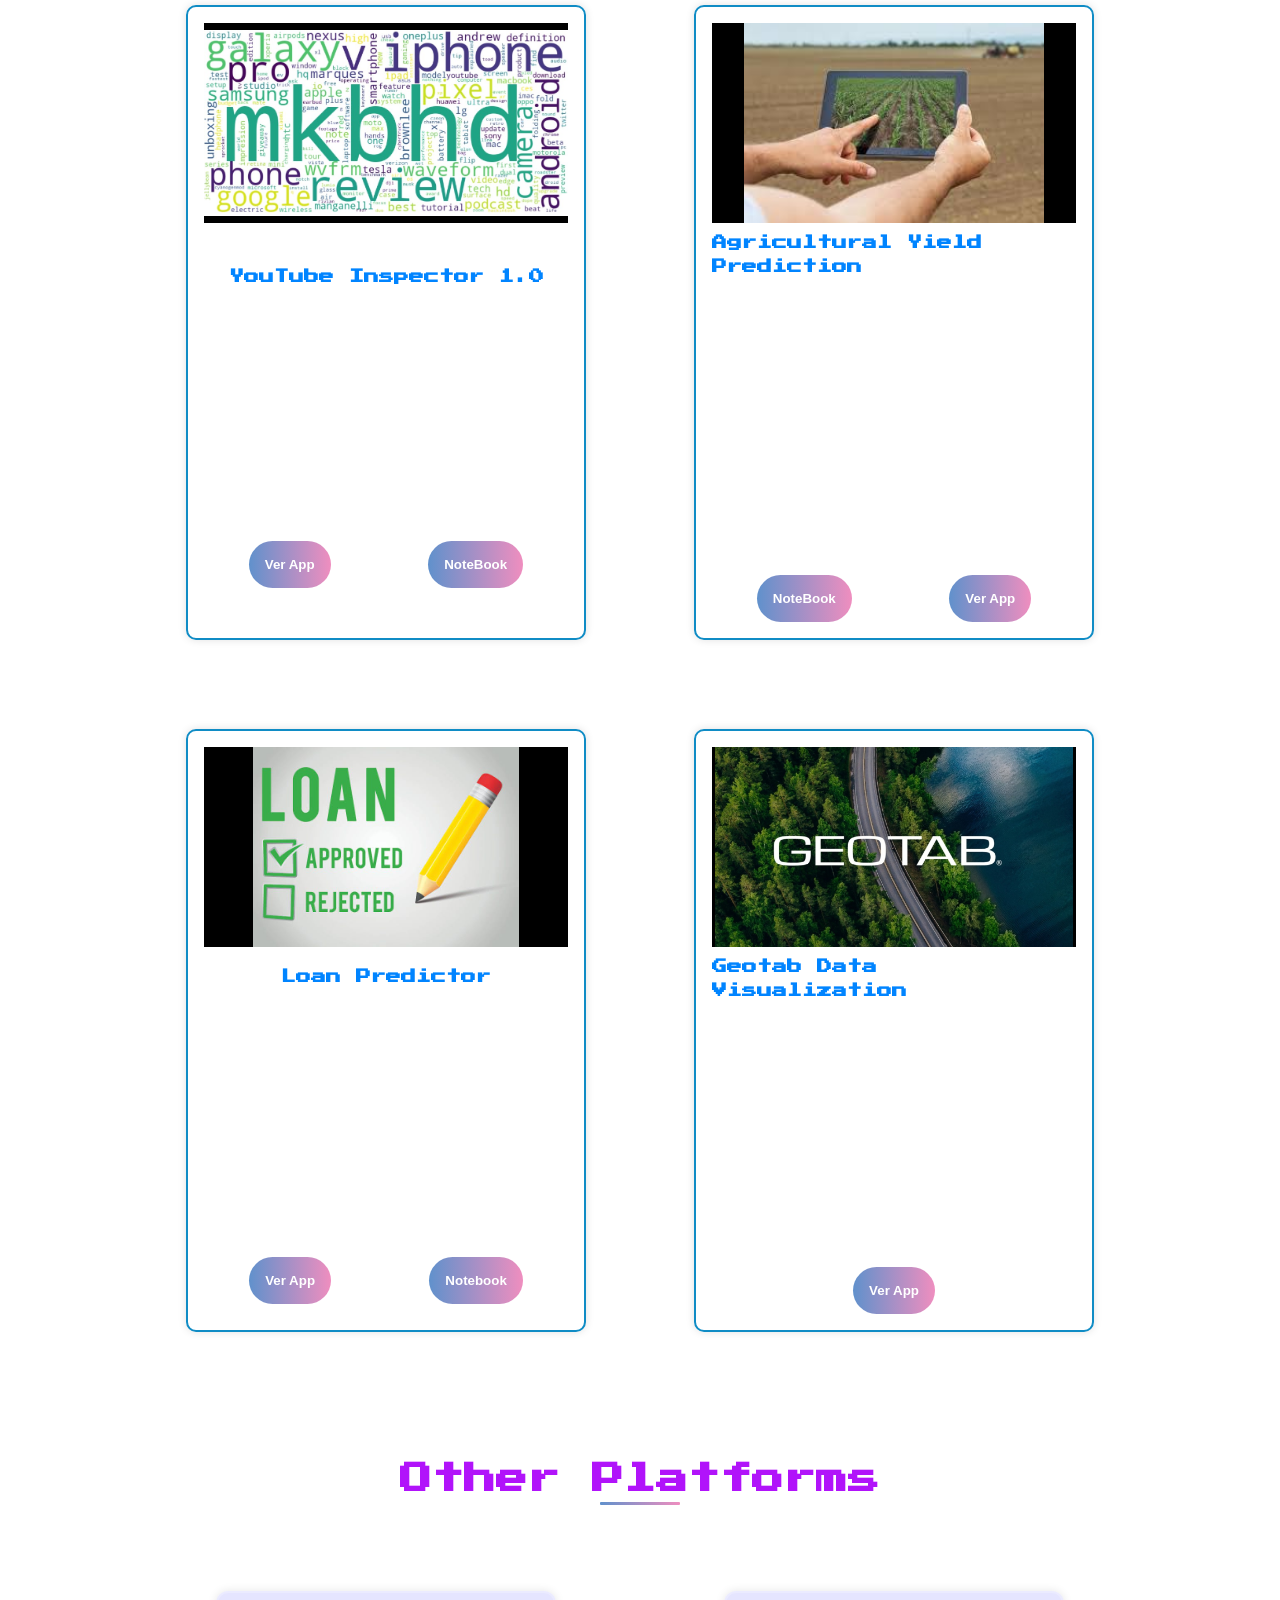
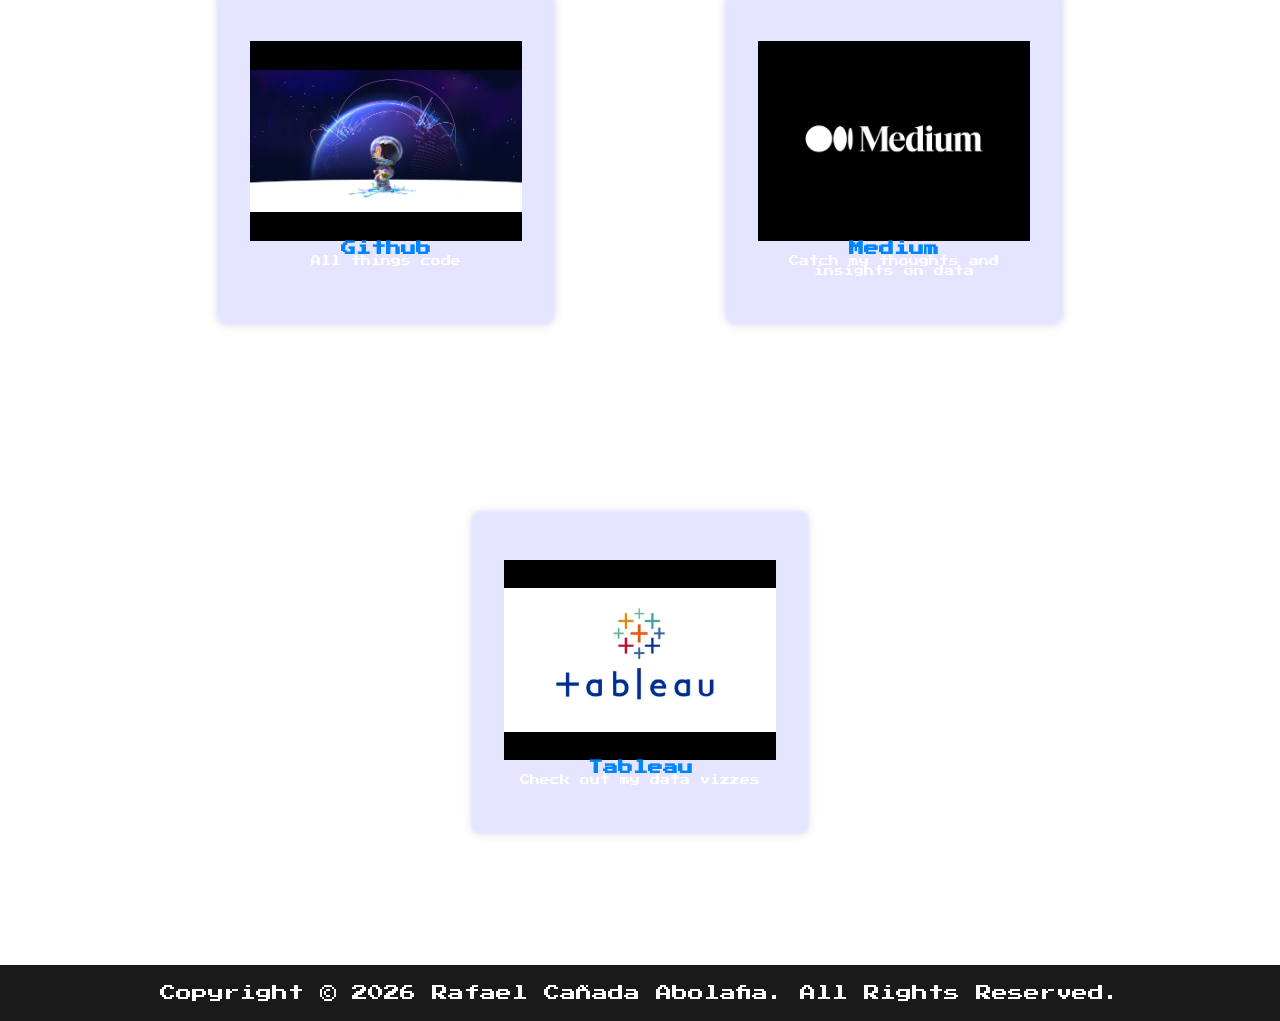
==== commit 1ac9b104: "GoogleAnalitcs" ====
--- a/index.html
+++ b/index.html
@@ -4,7 +4,13 @@
 <!-- Mirrored from lanre-akinbo.github.io/portfolio/ by HTTrack Website Copier/3.x [XR&CO'2014], Tue, 23 Dec 2025 14:40:33 GMT -->
 <!-- Added by HTTrack --><meta http-equiv="content-type" content="text/html;charset=utf-8" /><!-- /Added by HTTrack -->
 <head>
-        
+        <!-- Google Tag Manager -->
+        <script>(function(w,d,s,l,i){w[l]=w[l]||[];w[l].push({'gtm.start':
+        new Date().getTime(),event:'gtm.js'});var f=d.getElementsByTagName(s)[0],
+        j=d.createElement(s),dl=l!='dataLayer'?'&l='+l:'';j.async=true;j.src=
+        'https://www.googletagmanager.com/gtm.js?id='+i+dl;f.parentNode.insertBefore(j,f);
+        })(window,document,'script','dataLayer','GTM-N9B8Z8WV');</script>
+        <!-- End Google Tag Manager -->
         <meta charset="UTF-8">
         <meta name="viewport" content="width=device-width, initial-scale=1.0">
         <title>Rafael Cañada Abolafia | Data Scientist</title>
@@ -16,6 +22,10 @@
         
     </head>    
 <body class="demo-1">
+    <!-- Google Tag Manager (noscript) -->
+    <noscript><iframe src="https://www.googletagmanager.com/ns.html?id=GTM-N9B8Z8WV"
+    height="0" width="0" style="display:none;visibility:hidden"></iframe></noscript>
+    <!-- End Google Tag Manager (noscript) -->
     <div class="content content--canvas"></div>
     <header>
         <nav id="nav">
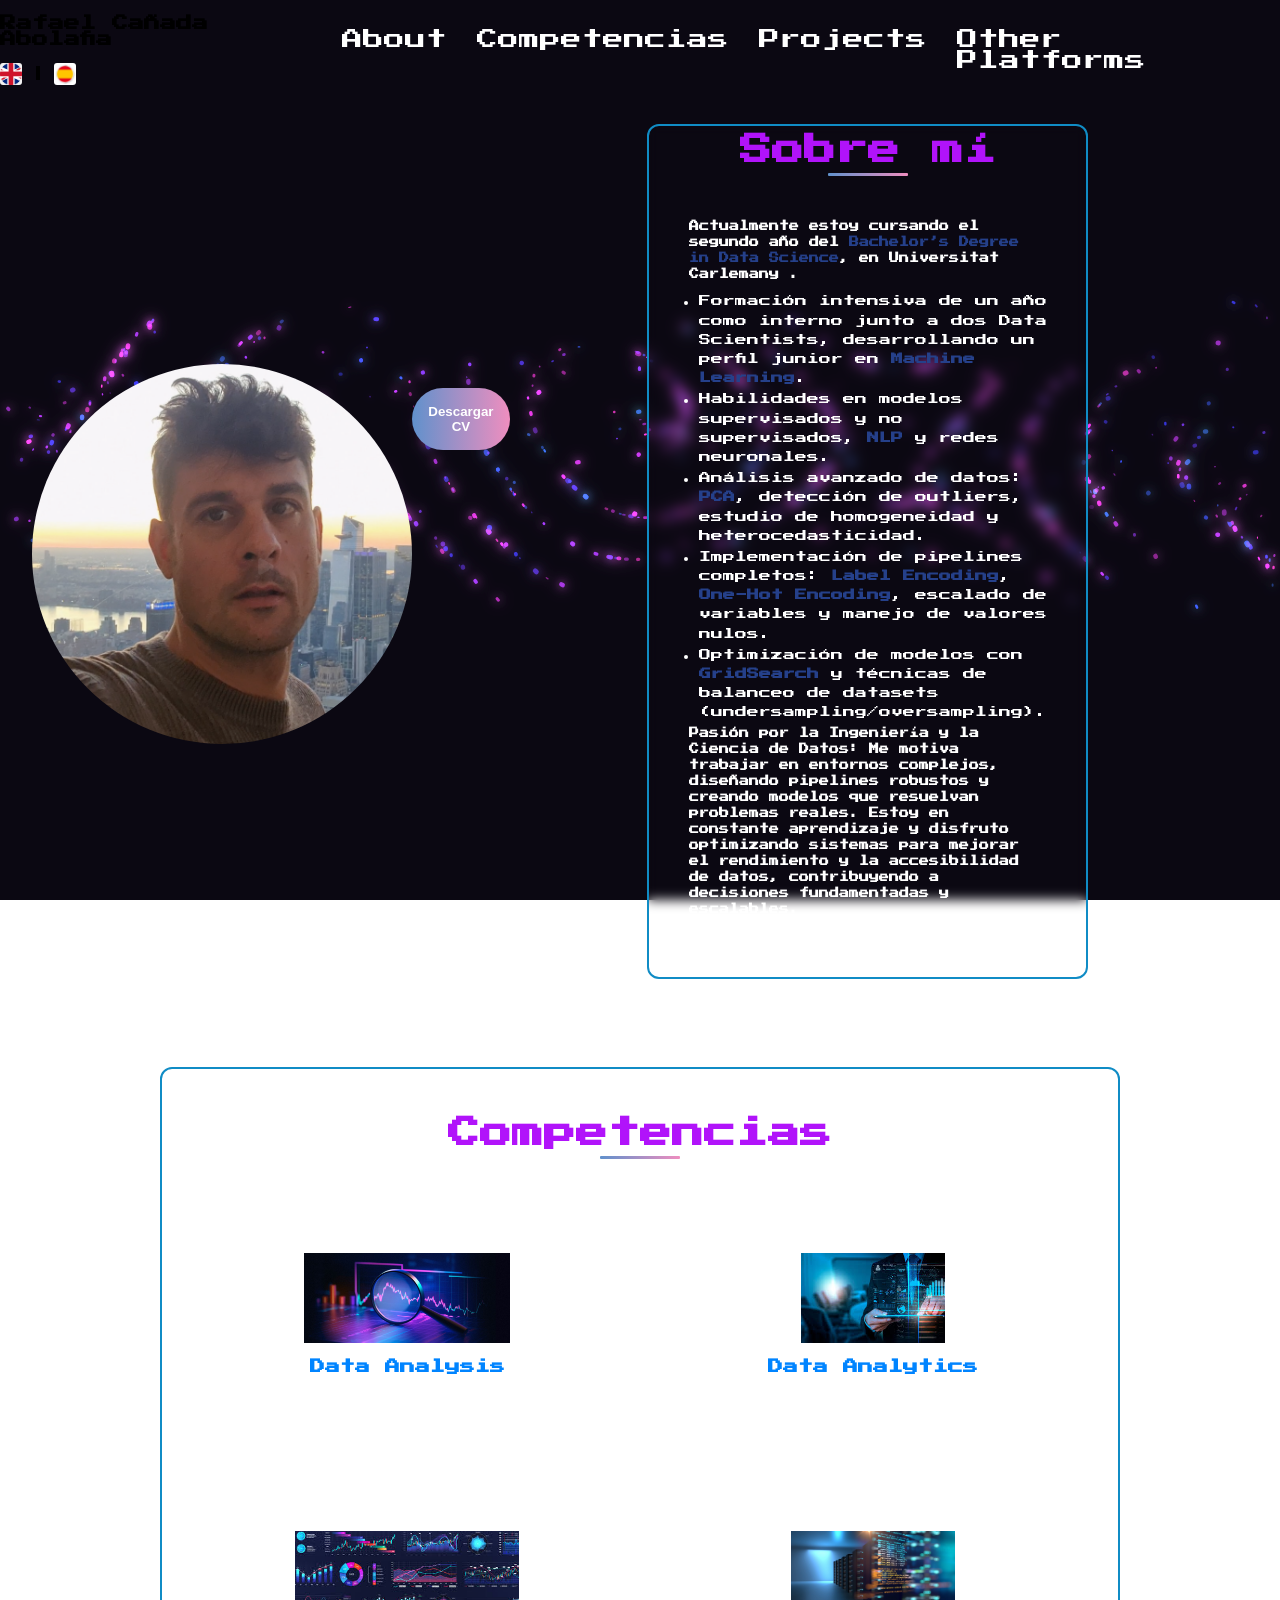
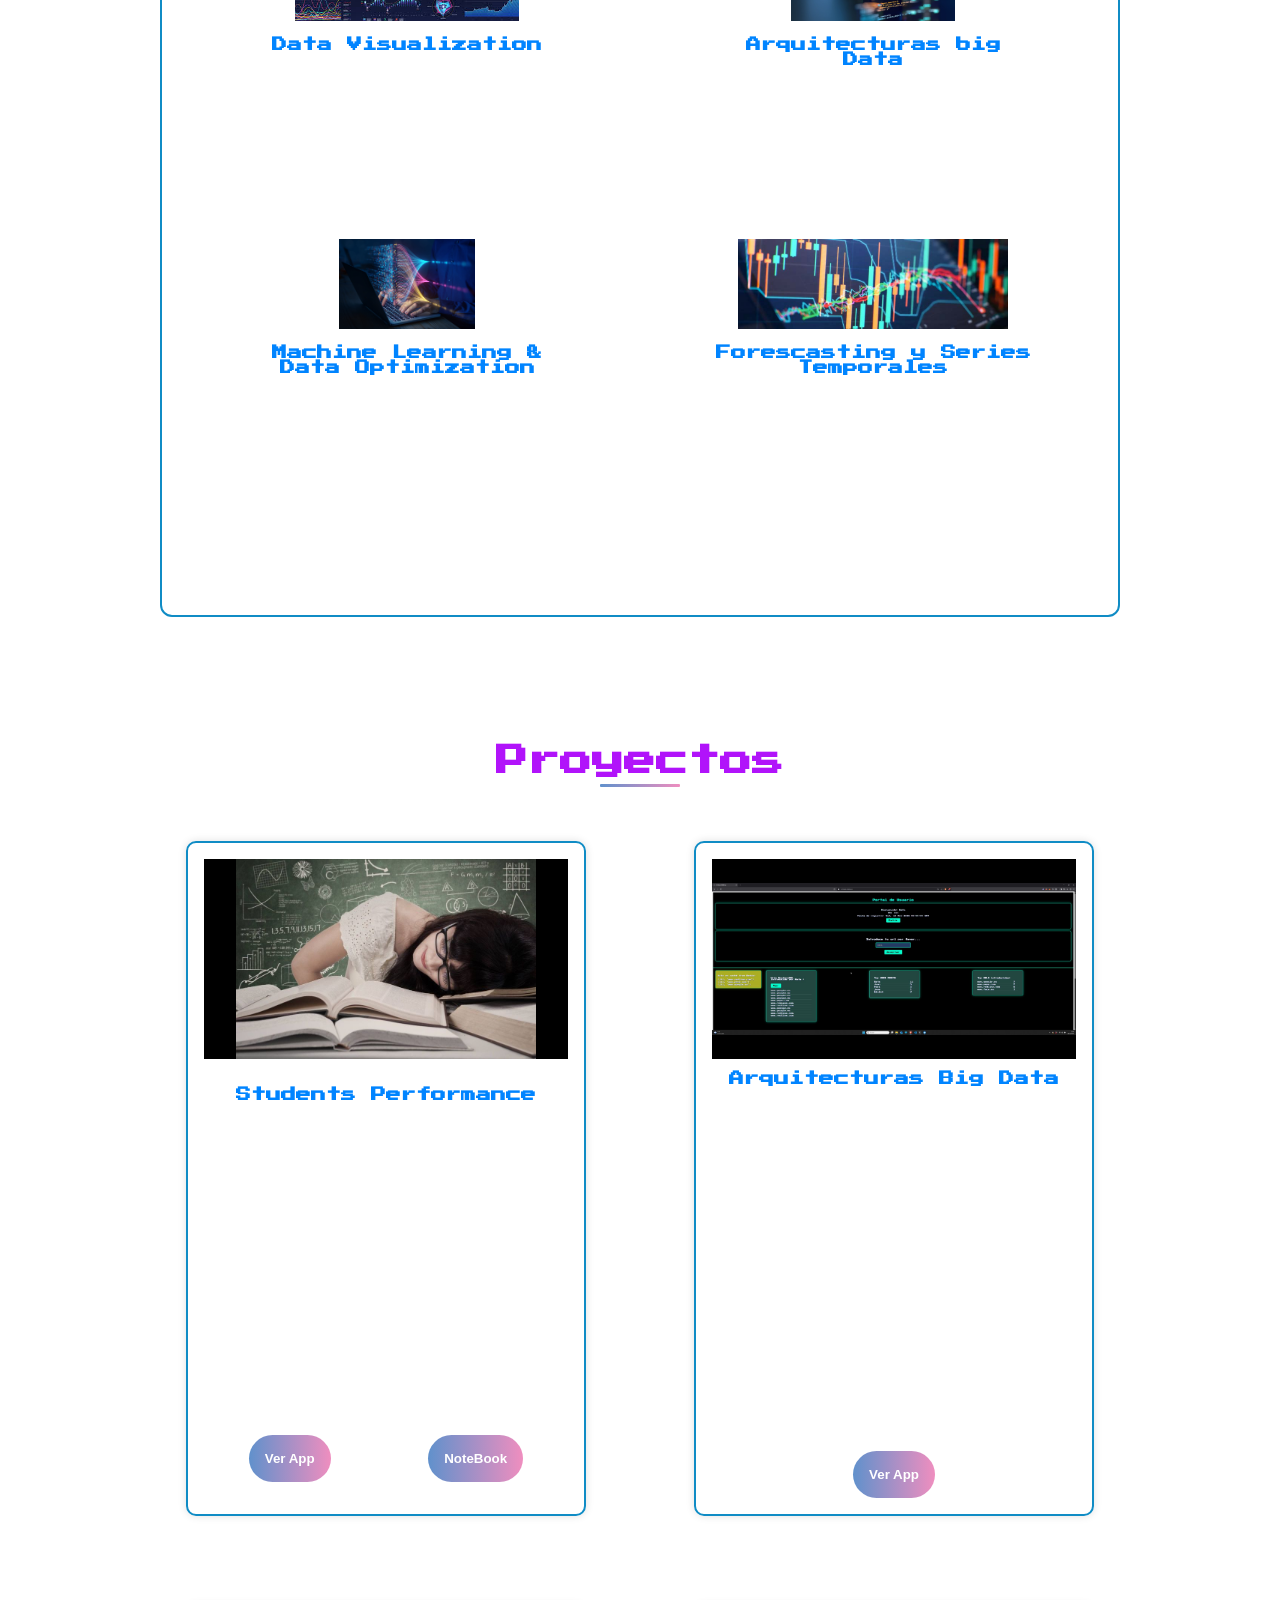
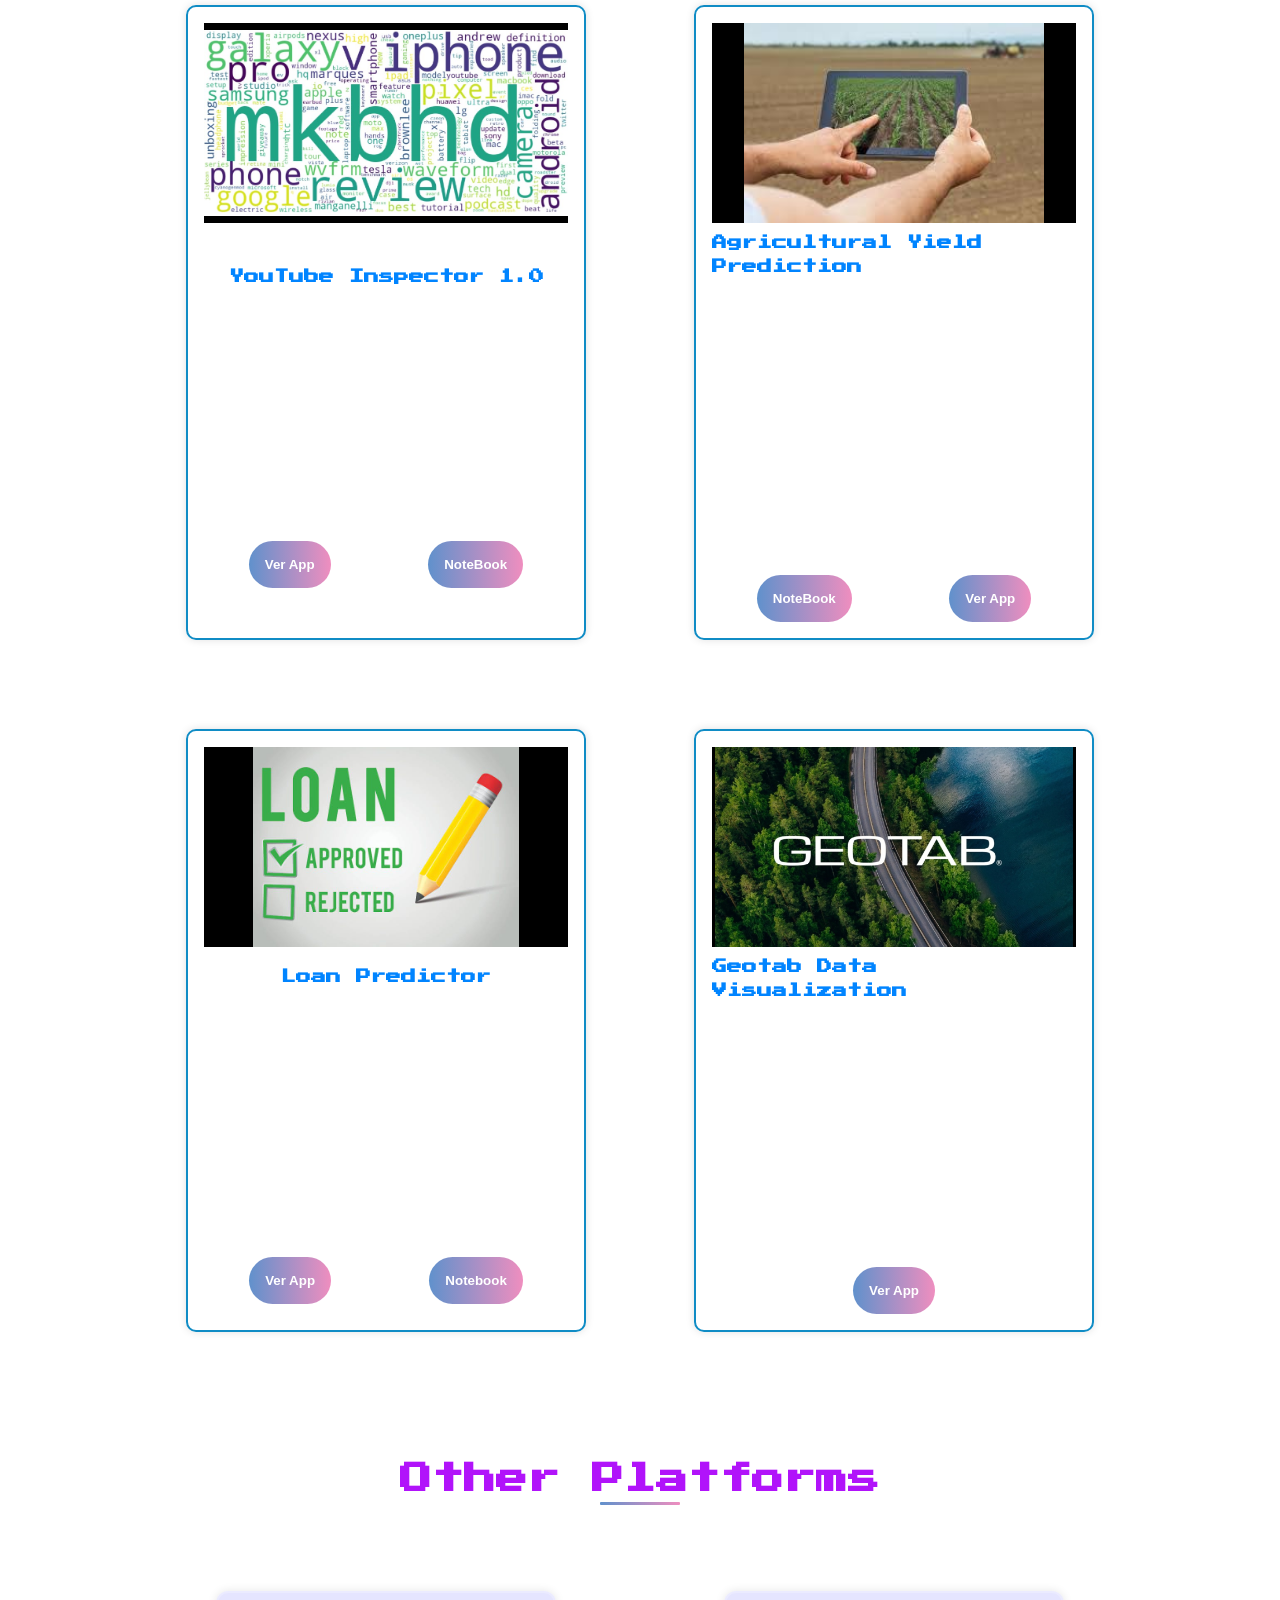
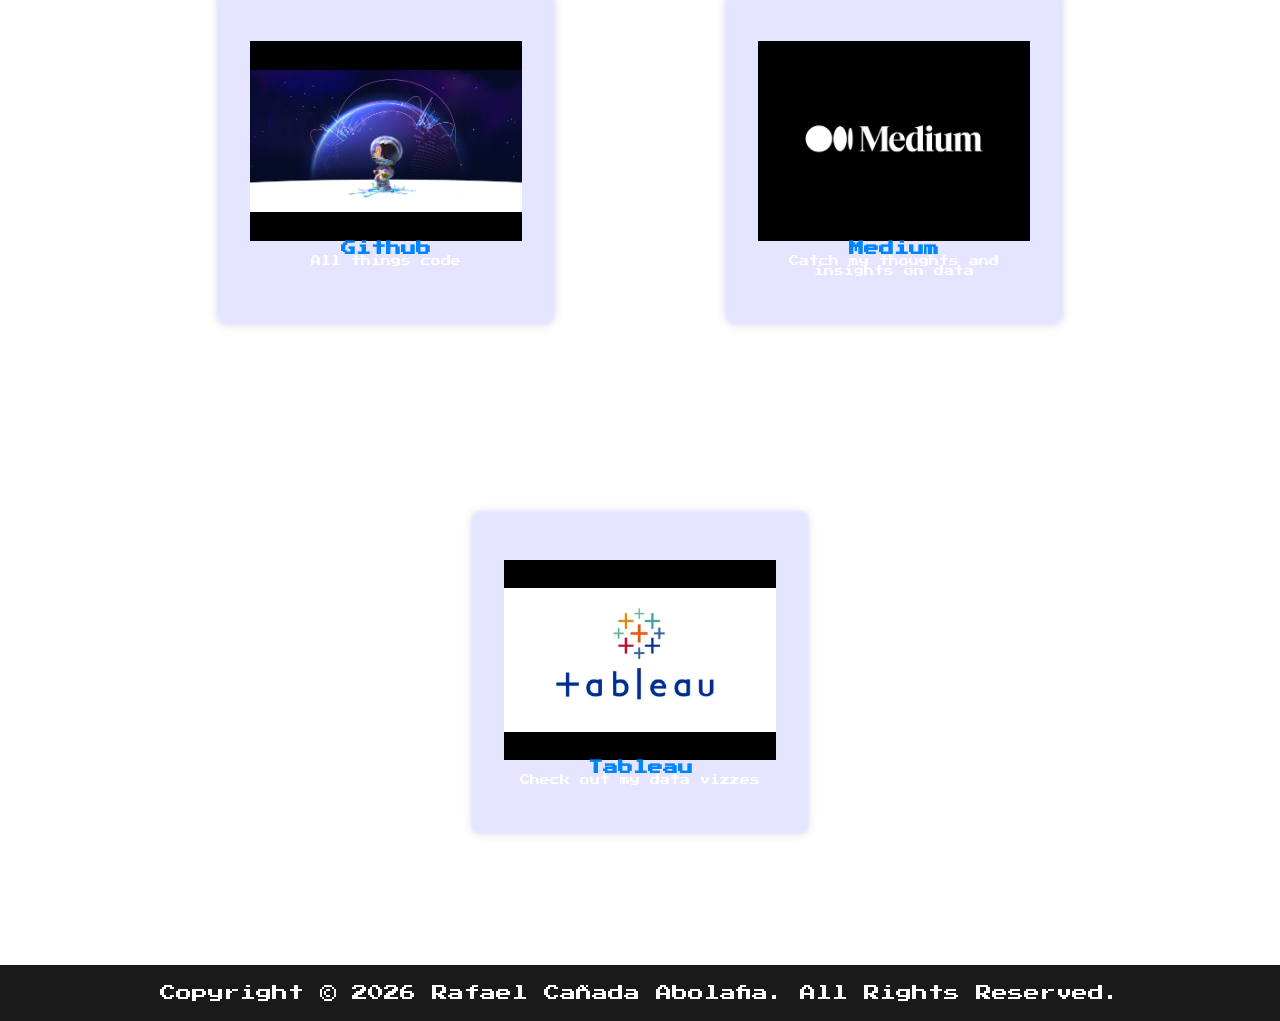
==== commit b9d5cf26: "dfgfd" ====
--- a/index.html
+++ b/index.html
@@ -1,16 +1,18 @@
 <!DOCTYPE html>
 <html lang="en">
-    
+    <!-- Google Analytics -->
+<script async src="https://www.googletagmanager.com/gtag/js?id=G-XXXXXXXXXX"></script>
+<script>
+  window.dataLayer = window.dataLayer || [];
+  function gtag(){dataLayer.push(arguments);}
+  gtag('js', new Date());
+  gtag('config', 'GTM-N9B8Z8WV');
+</script>
+
 <!-- Mirrored from lanre-akinbo.github.io/portfolio/ by HTTrack Website Copier/3.x [XR&CO'2014], Tue, 23 Dec 2025 14:40:33 GMT -->
 <!-- Added by HTTrack --><meta http-equiv="content-type" content="text/html;charset=utf-8" /><!-- /Added by HTTrack -->
 <head>
-        <!-- Google Tag Manager -->
-        <script>(function(w,d,s,l,i){w[l]=w[l]||[];w[l].push({'gtm.start':
-        new Date().getTime(),event:'gtm.js'});var f=d.getElementsByTagName(s)[0],
-        j=d.createElement(s),dl=l!='dataLayer'?'&l='+l:'';j.async=true;j.src=
-        'https://www.googletagmanager.com/gtm.js?id='+i+dl;f.parentNode.insertBefore(j,f);
-        })(window,document,'script','dataLayer','GTM-N9B8Z8WV');</script>
-        <!-- End Google Tag Manager -->
+        
         <meta charset="UTF-8">
         <meta name="viewport" content="width=device-width, initial-scale=1.0">
         <title>Rafael Cañada Abolafia | Data Scientist</title>
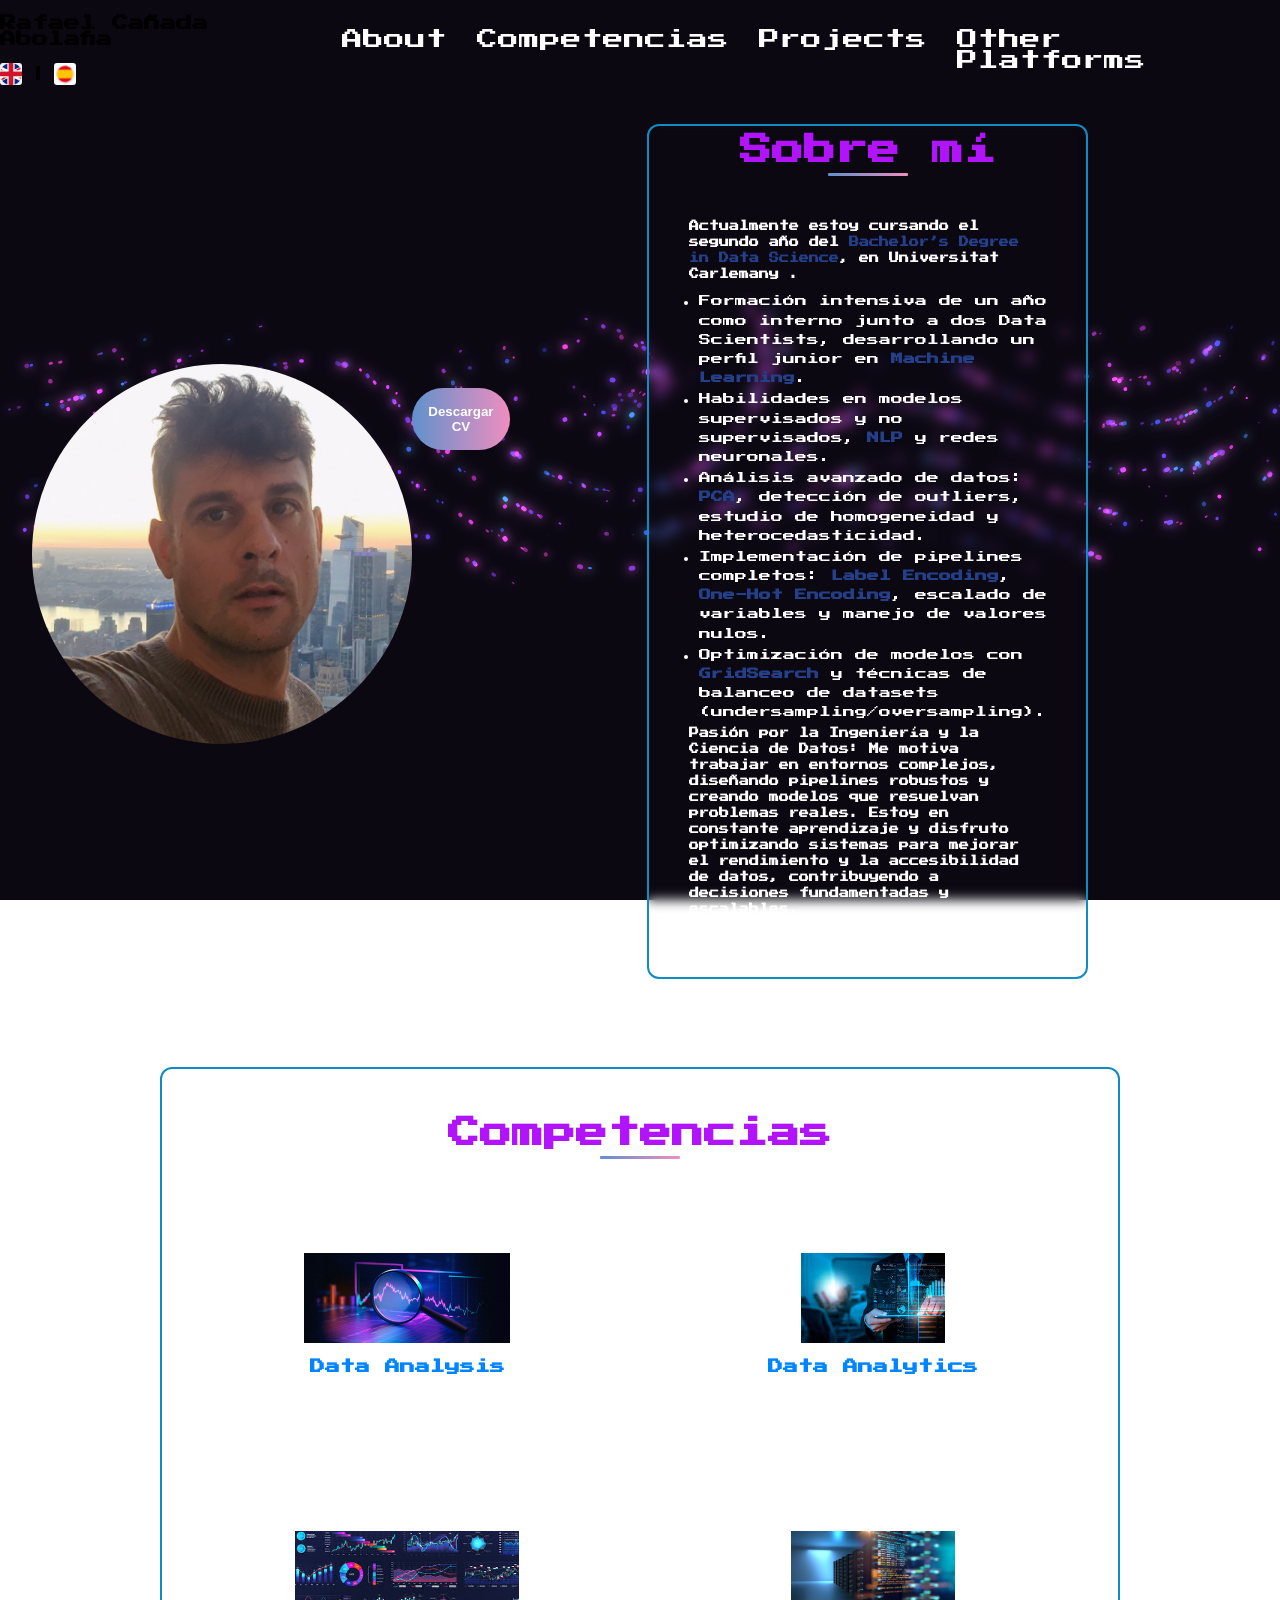
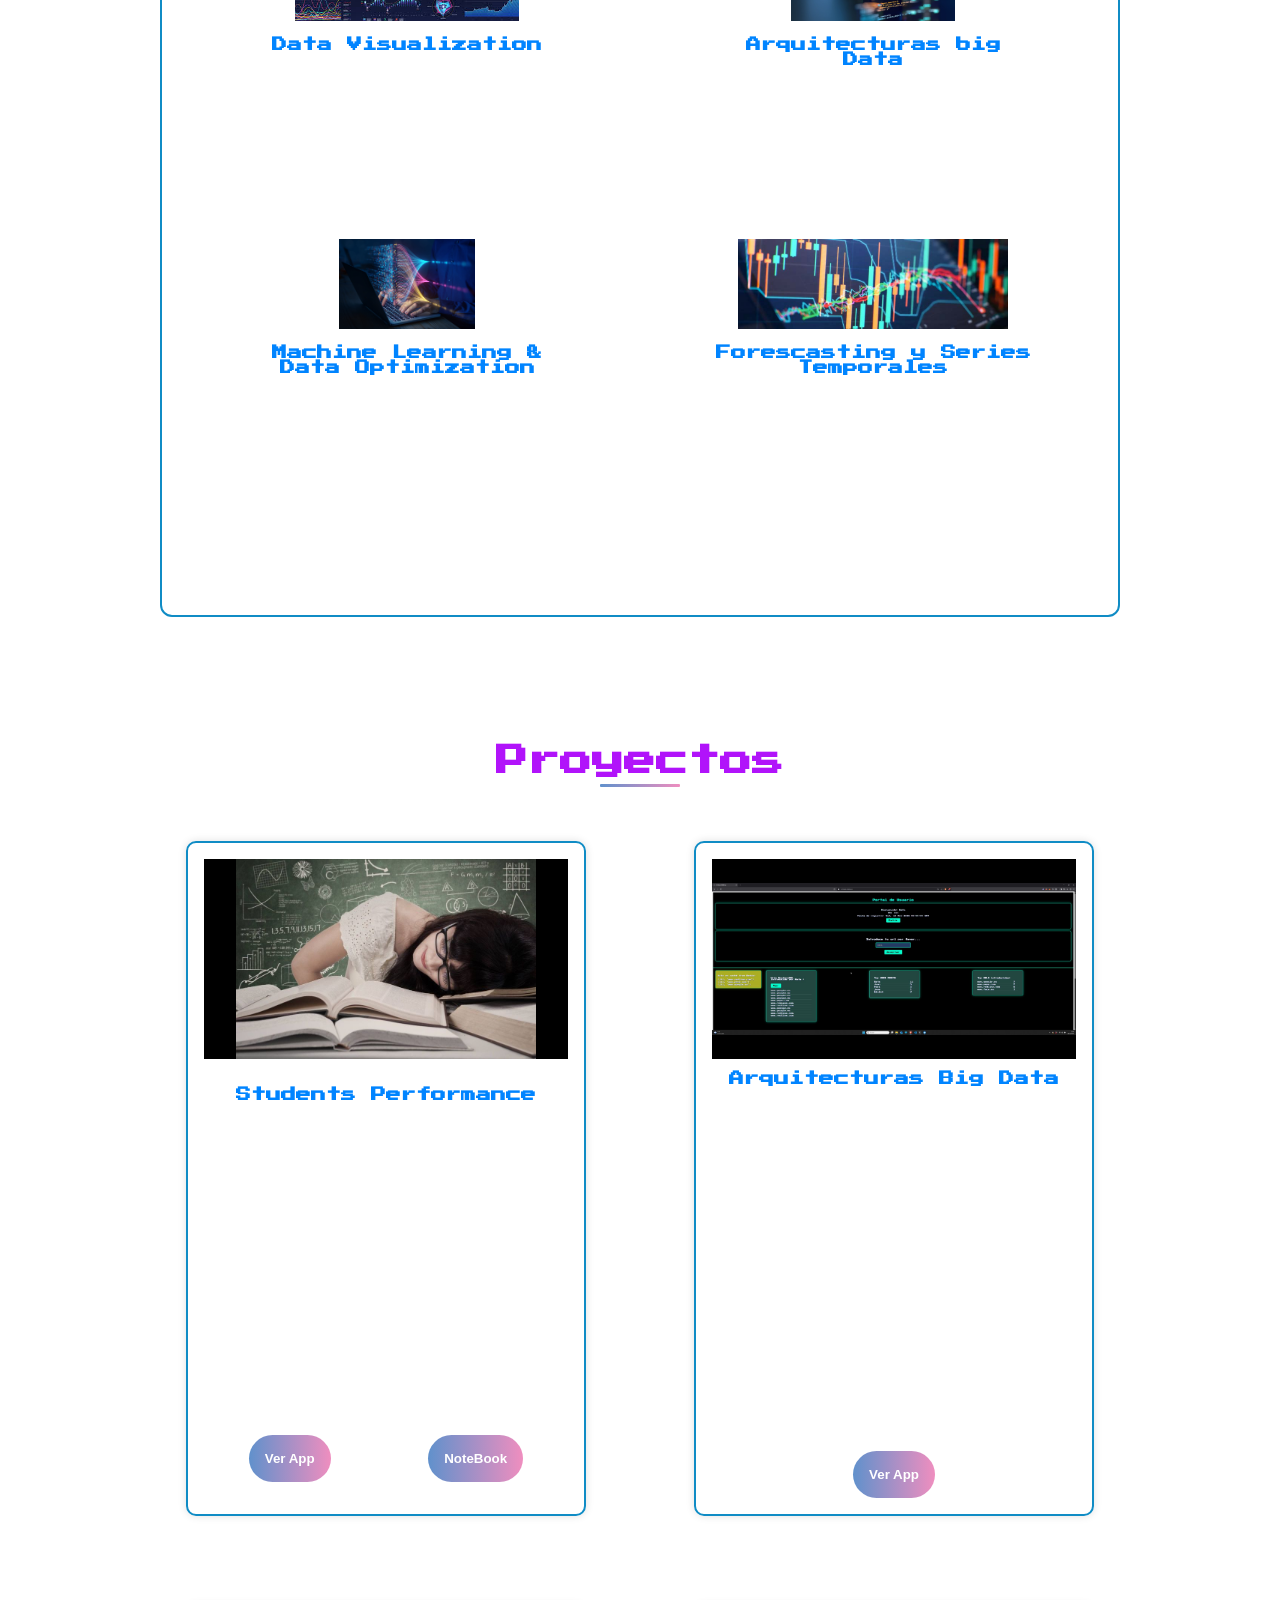
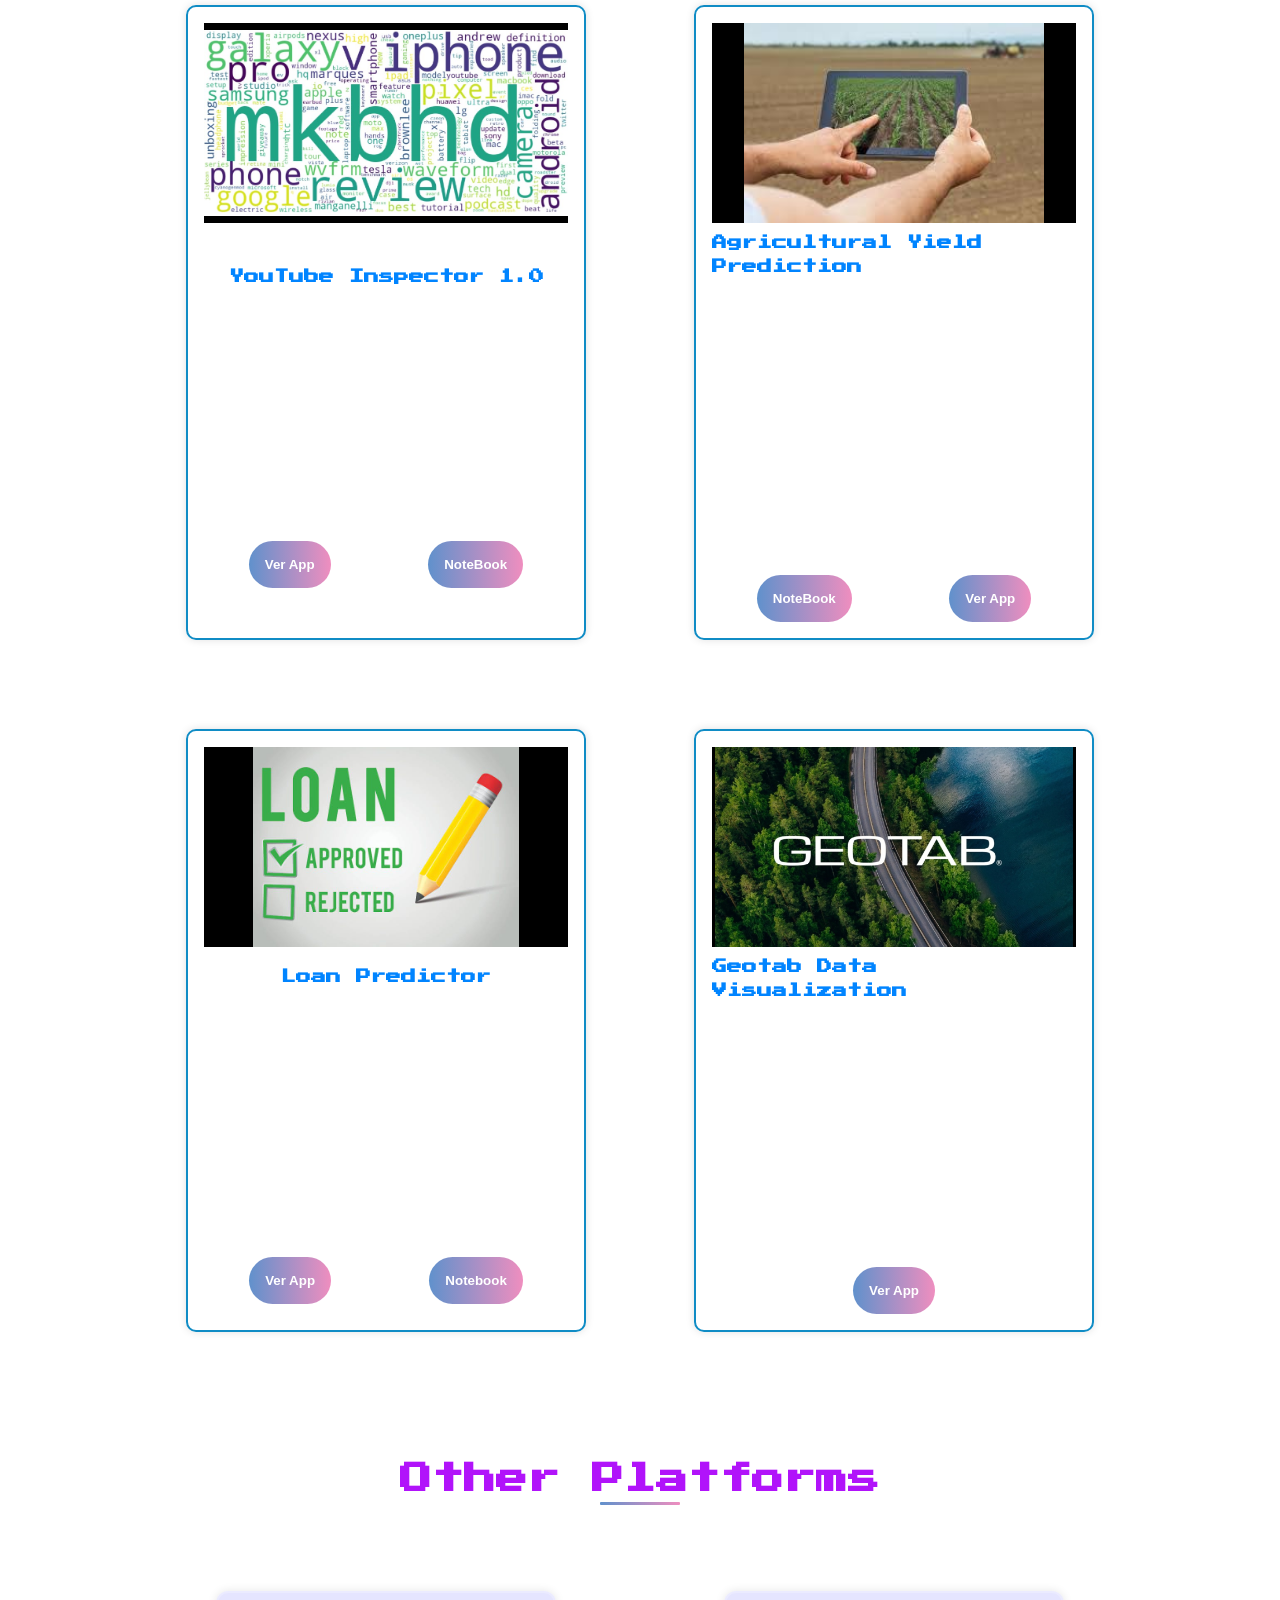
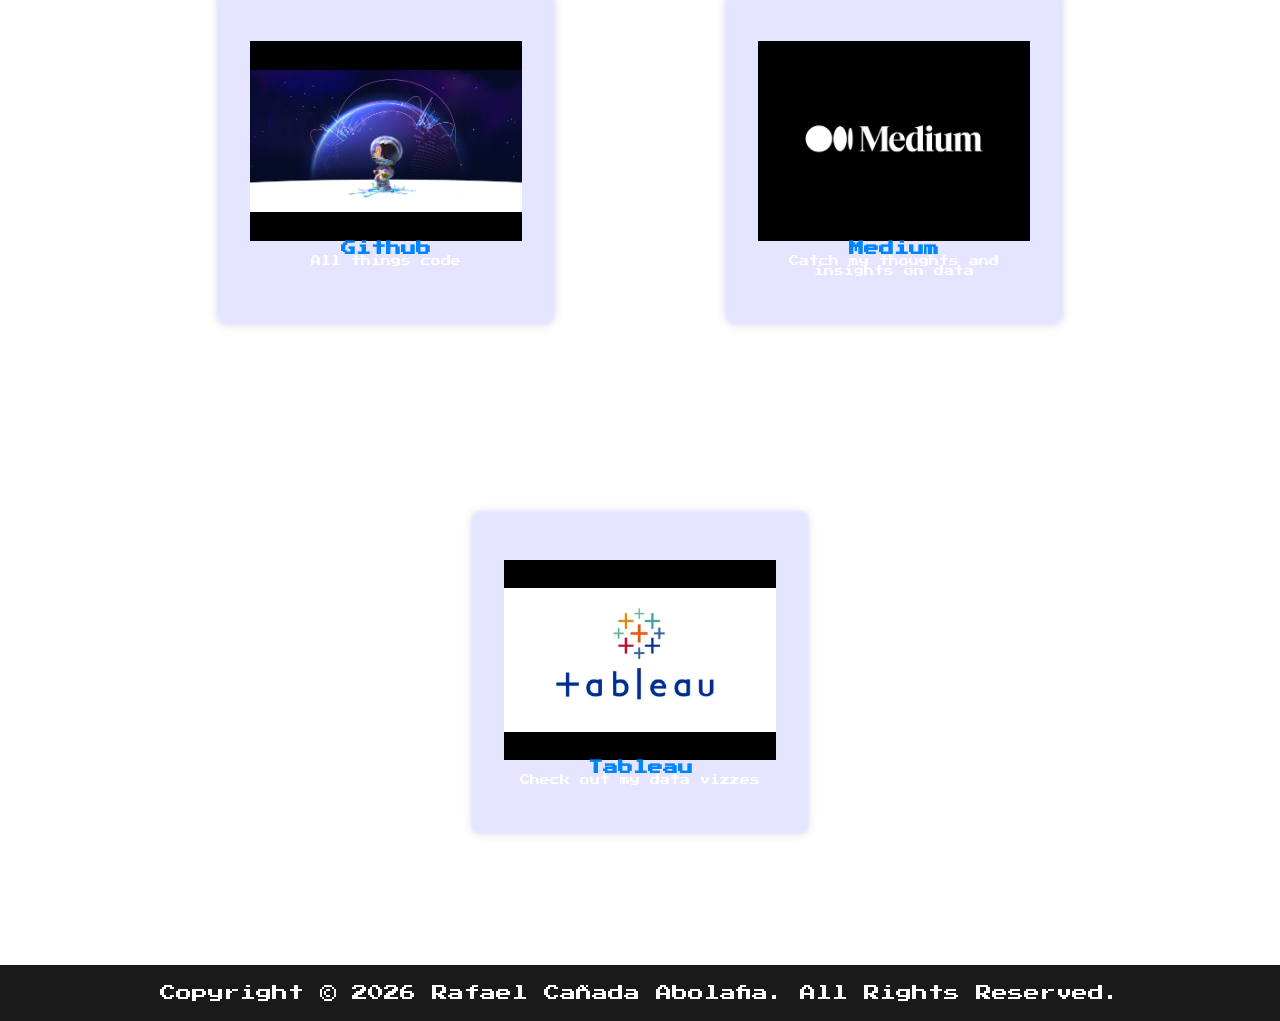
==== commit 968e2dea: "sdfdsf" ====
--- a/index.html
+++ b/index.html
@@ -1,12 +1,15 @@
 <!DOCTYPE html>
 <html lang="en">
     <!-- Google Analytics -->
-<script async src="https://www.googletagmanager.com/gtag/js?id=G-XXXXXXXXXX"></script>
+<!-- Google tag (gtag.js) -->
+<script async src="https://www.googletagmanager.com/gtag/js?id=G-NE25SBFHFF"></script>
 <script>
   window.dataLayer = window.dataLayer || [];
   function gtag(){dataLayer.push(arguments);}
   gtag('js', new Date());
-  gtag('config', 'GTM-N9B8Z8WV');
+
+  gtag('config', 'G-NE25SBFHFF');
+</script>
 </script>
 
 <!-- Mirrored from lanre-akinbo.github.io/portfolio/ by HTTrack Website Copier/3.x [XR&CO'2014], Tue, 23 Dec 2025 14:40:33 GMT -->
